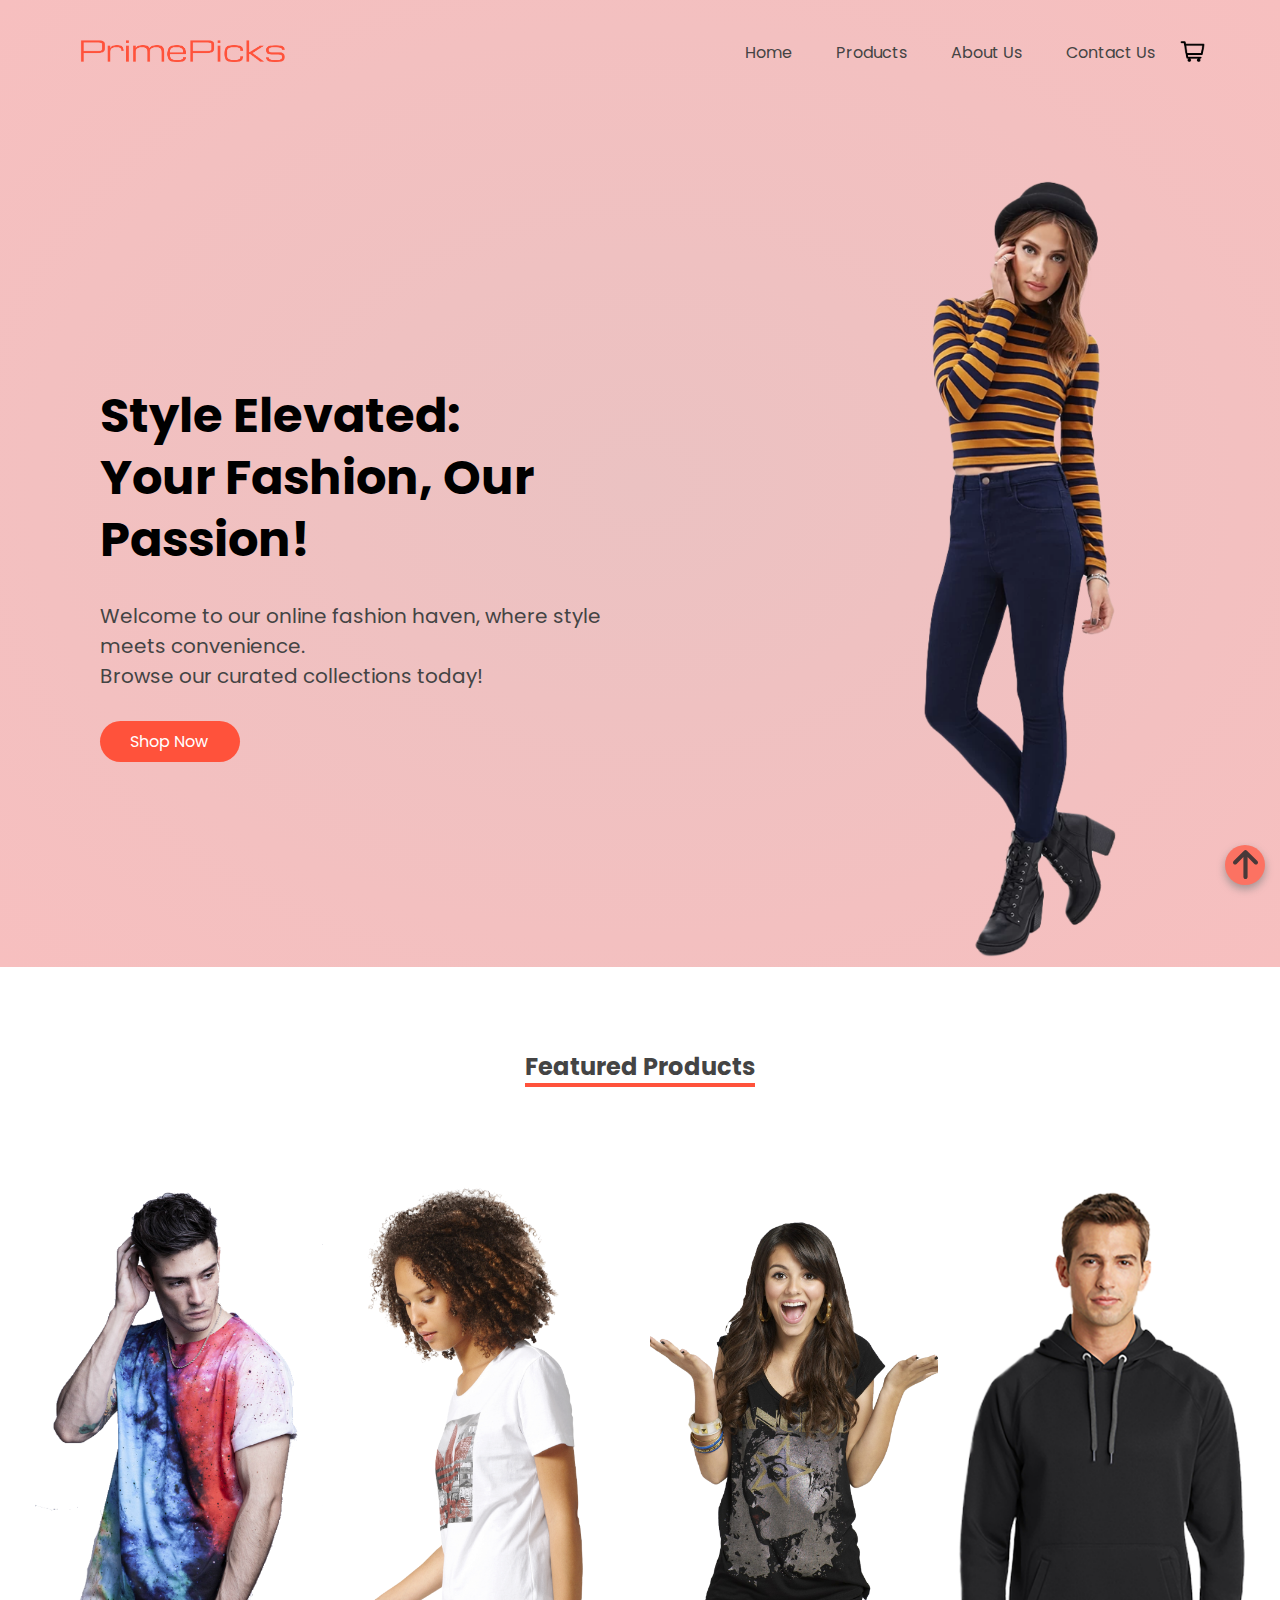
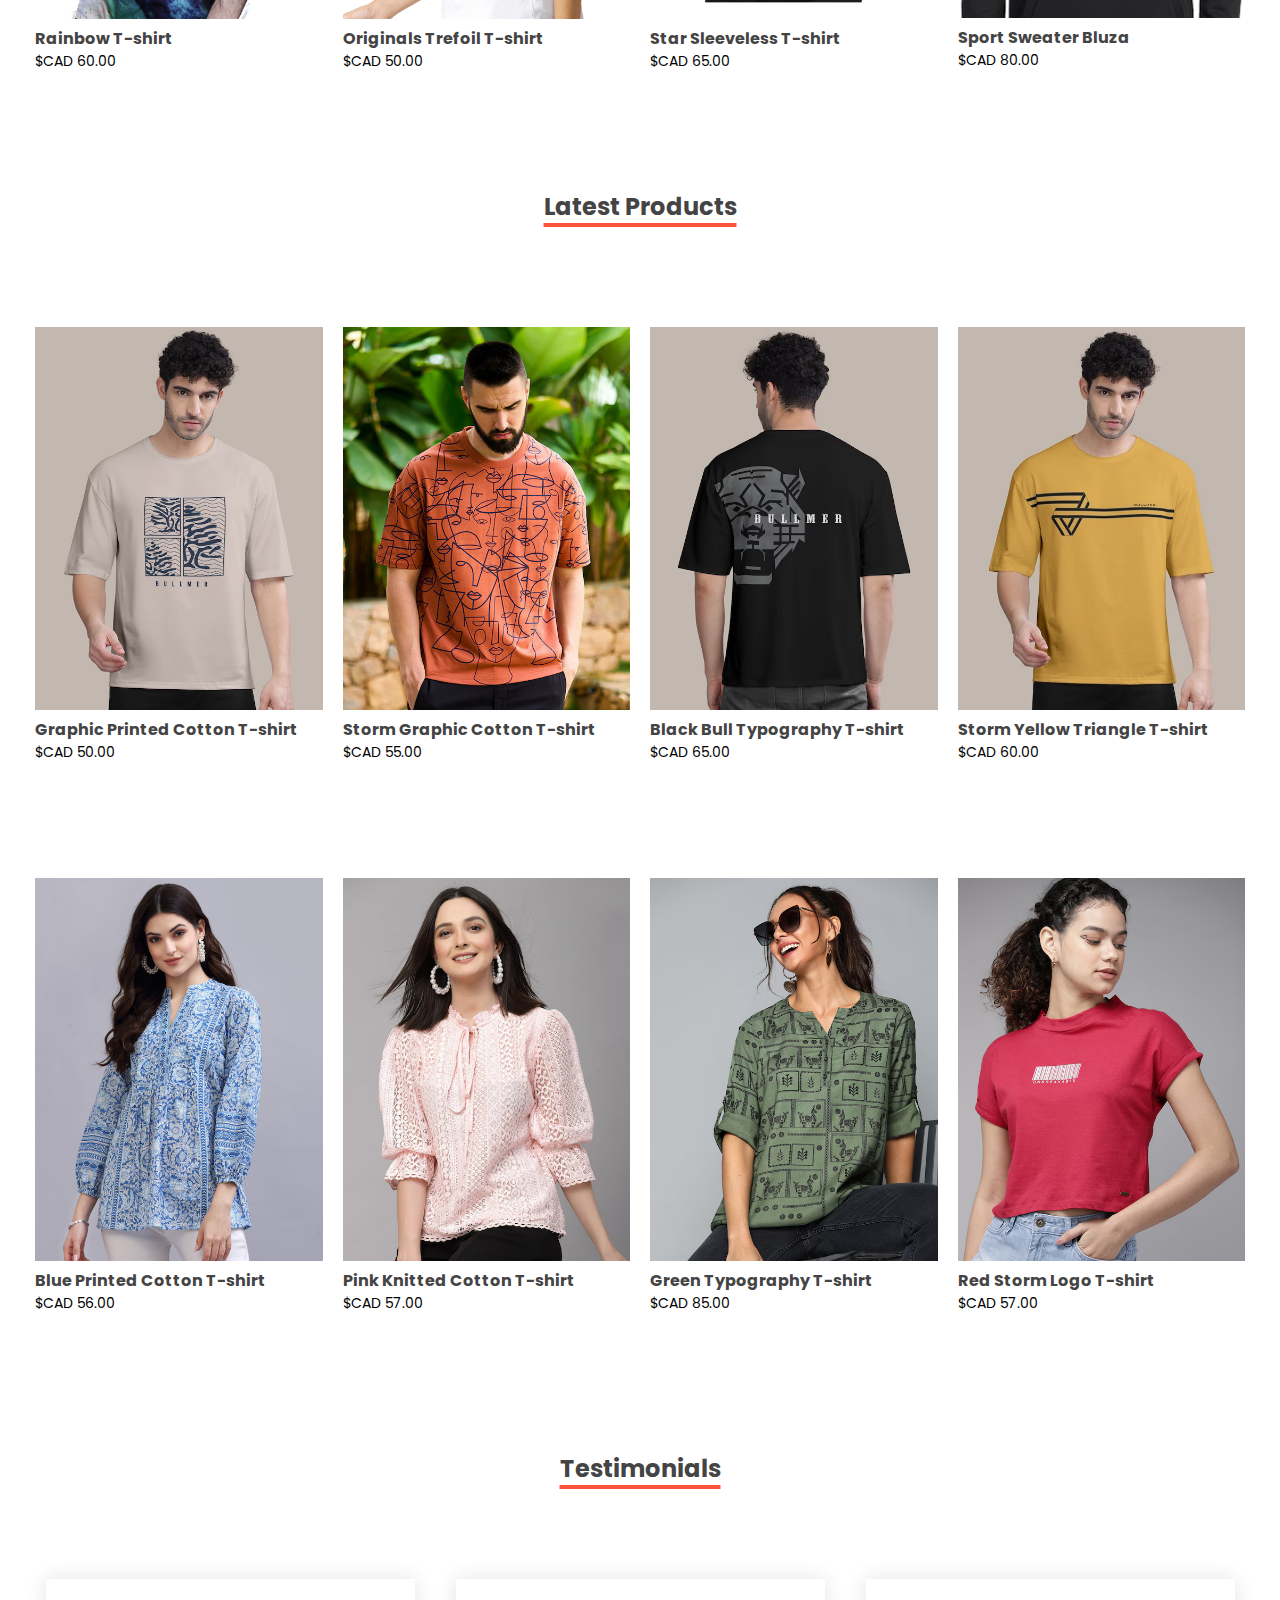
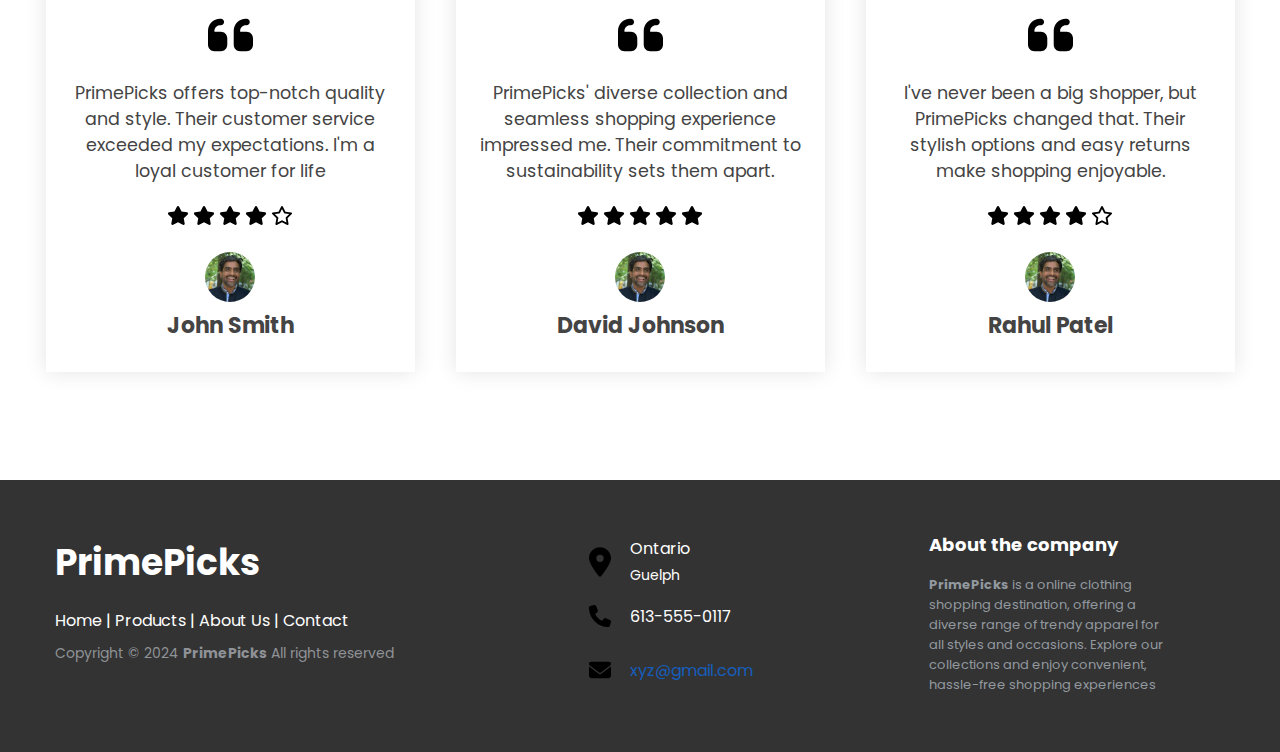
==== index.html @ 8ed36097 "Added Imgs, renamed home to index for github pages" ====
<!DOCTYPE html>
<html lang="en">
<head>
    <meta charset="utf-8">
    <title>PrimePicks</title>
    <meta name="viewport" content="width=device-width, initial-scale=1.0">
    <link rel="icon" href= "imgs/bag-shopping-solid.svg" type="image/x-icon">
    <link rel="stylesheet" href="webstyle.css">
    <link href="https://fonts.googleapis.com/css2?family=Poppins:wght@300;400;500;600&display=swap" rel="stylesheet">
</head>
<body>
    <a href='#top' class="scroll_top" title="scroll to top"></a> 
    <section class="first" id="home">
        
        <section class="wrap">
            <div class="nav_class">
                <div class="logo">
                    <img src="imgs/logo.png" alt="PrimePicks LOGO">
                </div>
                <input type="checkbox" id="menu-toggle">
                <nav class="navbar close">
                    <ul>
                        <li><a href = "home.html">Home</a></li>
                        <li><a href = "one.html">Products</a></li>
                        <li><a href = "two.html">About Us</a></li>
                        <li><a href = "#footer">Contact Us</a></li>
                    </ul>
                </nav>
                <a class="cart" href="404.html"><img src = "imgs/cart.png" alt = "shopping cart"></a>
                <label for="menu-toggle" class= "burger"><img src = "imgs/bars-solid.svg" alt="nav menu"></label>
            </div>
        </section>

        <section class="front_wrap">
            <div class="front">
                <h1>Style Elevated: <br>Your Fashion, Our Passion!</h1>
                <p>Welcome to our online fashion haven, where style meets convenience.<br>Browse our curated collections today!</p>
                <a href="one.html">Shop Now</a>
            </div>
            <div class="front">
                <img src = "imgs/model_frontPage.png" alt="Girl Model, Front Page image">
            </div>
        </section>
    </section>

    <section class="products">
        <h2 class="title" >Featured Products</h2>
        <div class="line">
            <div class="item">
                <img src = "imgs/item-1.png" alt="person modeling">
                <h4>Rainbow T-shirt</h4>
                <p>$CAD 60.00</p>
            </div>

            <div class="item">
                <img src = "imgs/item-4.png" alt="person modeling">
                <h4>Originals Trefoil T-shirt</h4>
                <p>$CAD 50.00</p>
            </div>

            <div class="item">
                <img src = "imgs/item-3.png" alt="person modeling">
                <h4>Star Sleeveless T-shirt</h4>
                <p>$CAD 65.00</p>
            </div>

            <div class="item">
                <img src = "imgs/item-2.png" alt="person modeling">
                <h4>Sport Sweater Bluza</h4>
                <p>$CAD 80.00</p>
            </div>
        </div>
        <h2 class="title">Latest Products</h2>
        <div class="line">
            <div class="item">
                <img src = "imgs/item-5.jpg" alt="person modeling">
                <h4>Graphic Printed Cotton T-shirt</h4>
                <p>$CAD 50.00</p>
            </div>

            <div class="item">
                <img src = "imgs/item-6.jpg" alt="person modeling">
                <h4>Storm Graphic Cotton T-shirt</h4>
                <p>$CAD 55.00</p>
            </div>

            <div class="item">
                <img src = "imgs/item-7.jpg" alt="person modeling">
                <h4>Black Bull Typography T-shirt</h4>
                <p>$CAD 65.00</p>
            </div>

            <div class="item">
                <img src = "imgs/item-8.jpg" alt="person modeling">
                <h4>Storm Yellow Triangle T-shirt</h4>
                <p>$CAD 60.00</p>
            </div>
        </div>
        <div class="line">
            <div class="item">
                <img src = "imgs/item-9.png" alt="person modeling">
                <h4>Blue Printed Cotton T-shirt</h4>
                <p>$CAD 56.00</p>
            </div>

            <div class="item">
                <img src = "imgs/item-10.png" alt="person modeling">
                <h4>Pink Knitted Cotton T-shirt</h4>
                <p>$CAD 57.00</p>
            </div>

            <div class="item">
                <img src = "imgs/item-11.png" alt="person modeling">
                <h4>Green Typography T-shirt</h4>
                <p>$CAD 85.00</p>
            </div>

            <div class="item">
                <img src = "imgs/item-12.png" alt="person modeling">
                <h4>Red Storm Logo T-shirt</h4>
                <p>$CAD 57.00</p>
            </div>
        </div>
    </section>

    <section class="testimonials">
        <div class="testimon_wrap">
            <h2>Testimonials</h2>
            <div class="line">
                <div class="people">
                    <img class = "quote" src="imgs/quote-left-solid.svg" alt="Small Image of a person">
                    <p>PrimePicks offers top-notch quality and style. Their customer service exceeded my expectations. I'm a loyal customer for life<p>
                    <div class="rating">
                        <img src="imgs/star-solid.svg" alt="star icon">
                        <img src="imgs/star-solid.svg" alt="star icon">
                        <img src="imgs/star-solid.svg" alt="star icon">
                        <img src="imgs/star-solid.svg" alt="star icon">
                        <img src="imgs/star-regular.svg" alt="hollow star icon">
                    </div>
                    <img class="personIMG" src="imgs/person-1.jpeg">
                    <h3>John Smith</h3>
                </div>
                <div class="people">
                    <img class = "quote" src="imgs/quote-left-solid.svg" alt="Small Image of a person">
                    <p>PrimePicks' diverse collection and seamless shopping experience impressed me. Their commitment to sustainability sets them apart.<p>
                    <div class="rating">
                        <img src="imgs/star-solid.svg" alt="star icon">
                        <img src="imgs/star-solid.svg" alt="star icon">
                        <img src="imgs/star-solid.svg" alt="star icon">
                        <img src="imgs/star-solid.svg" alt="star icon">
                        <img src="imgs/star-solid.svg" alt="star icon">
                    </div>
                    <img  class="personIMG" src="imgs/person-2.jpeg" alt="Small Image of a person">
                    <h3>David Johnson</h3>
                </div>
                <div class="people">
                    <img class = "quote" src="imgs/quote-left-solid.svg">
                    <p>I've never been a big shopper, but PrimePicks changed that. Their stylish options and easy returns make shopping enjoyable.<p>
                    <div class="rating">
                        <img src="imgs/star-solid.svg" alt="star icon">
                        <img src="imgs/star-solid.svg" alt="star icon">
                        <img src="imgs/star-solid.svg" alt="star icon">
                        <img src="imgs/star-solid.svg" alt="star icon">
                        <img src="imgs/star-regular.svg" alt="hollow star icon">
                    </div>
                    <img class="personIMG" src="imgs/person-3.jpeg" alt="Small Image of a person">
                    <h3>Rahul Patel</h3>
                </div>
            </div>
        </div>
    </section>

    <footer class="foot" id="footer">
        <div class="footLeft">
            <h3>Prime<span>Picks</span></h3>
            <p class="footer-links">
                <a href="#home">Home</a> | <a href="one.html">Products</a> | <a href="two.html">About Us</a> | <a href="mailto:xyz@gmail.com">Contact</a> 
            </p>
            <p class="footer-company-name">Copyright © 2024 <strong>PrimePicks</strong> All rights reserved</p>
        </div>

        <div class="footMid">
            <div>
                <img src="imgs/location-dot-solid.svg" alt="location icon"></i>
                <p>Ontario<span>Guelph</span></p>
            </div>

            <div>
                <img src="imgs/phone-solid.svg" alt="phone icon"></i>
                <p>613-555-0117</p>
            </div>
            <div>
                <img src="imgs/envelope-solid.svg"  alt="mail icon"></i>
                <p><a href="mailto:xyz@gmail.com">xyz@gmail.com</a></p>
            </div>
        </div>
        <div class="footer-right">
            <p class="footer-company-about">
                <span>About the company</span>
                <strong>PrimePicks</strong> is a online clothing shopping destination, offering a diverse range of trendy apparel for all styles and occasions. Explore our collections and enjoy convenient, hassle-free shopping experiences
            </p>
        </div>
    </footer>




</body>
</html>
---- webstyle.css ----
*{
    margin: 0;
    padding: 0;
    box-sizing: border-box;
    scroll-behavior: smooth;
    text-decoration: none;
}


body {
    font-family: "Poppins", sans-serif;
}

.scroll_top {
    position: fixed;
    right: 15px;
    bottom: 15px;
    width: 40px;
    height: 40px;
    border-radius: 50%;
    z-index: 999;
    background: #ff523b url("imgs/arrow-up-solid.svg") center no-repeat;
    background-size: 25px;
    box-shadow: 0 0.25rem 0.5rem 0 gray;
    opacity: 0.7;
  }
  .scroll_top:hover {
    opacity: 0.8;
  }
  .scroll_top:focus {
    opacity: 0.9;
  }
  .scroll_top:active {
    opacity: 1;
  }






/*NAV BAR*/


.wrap a {
    padding-top: 4px;
    margin: 0px;
}

.burger {
    width: 25px;
    margin-left: 20px;
    display: none;
}

#menu-toggle{
    display: none;
}

.cart img {
    width: 25px;
    margin: 0px 5px;
}

.logo img {
    width: 225px;
}

.nav_class {
   
    display: flex;
    align-items: center;
    padding: 20px;
}

.navbar {
    flex: 1;
    text-align: right;
}

.navbar ul {
    display: inline-block;
    list-style: none;
}

.navbar ul li {
    display: inline-block;
    margin: 20px;
}

.navbar ul li a {
    text-decoration: none;
    color: #444;
}








/*HOME PAGE*/

.first {
    background: radial-gradient(#ebc2c2,#f7bfbf);
    display: flex;
    flex-direction: column;
}
.first .front_wrap {
    margin-top: 70px;
}
.wrap {
    width: 100%;
    align-self: center;
    padding-left: 50px;
    padding-right: 50px;
}

.front_wrap {
    display: flex;
    width: 100%;
    padding-left: 100px;
    padding-right: 100px;
    max-width: 2000px;
    align-self: center;
    flex-wrap: wrap;
    flex-direction: row;
    flex-basis: 50%;
    
    justify-content: space-around;
    
}
.front  {
    display: flex;
    flex-direction: column;
    justify-content: center;
    min-width: 250px;
    text-align: left;
    flex-basis: 50%;
}

.front img {
    width: 540px;
    align-self: center;
    margin-left: 250px;
}

.front h1{
    margin-top: 30px;
    margin-bottom: 30px;
    line-height: 62px;
    font-size: 48px;
}
.front p {
    margin-bottom: 5px;
    color: #444;
    font-size: 20px;
}

.front a {
    max-width: 140px;
    text-decoration: none;
    color: white;
    background: #ff523b;
    padding: 8px 30px;
    margin: 25px 0px;
    border-radius: 30px;
    display: inline-block;
    transition: 0.3s ease;
}

.front a:hover{
    transform: scale(1.1);
}

.products {
    max-width: 1350px;
    padding: 0px 25px;
    margin: 70px auto;
}

.title, .testimon_wrap h2{
    text-align: center;
    margin: 0px auto 80px;
    line-height: 60px;
    text-decoration: underline;
    text-decoration-thickness: 3.5px;
    text-decoration-color: #ff523b;
    text-underline-offset: 8px;
    color: #444;
}

.line {
    
    justify-content: space-around;
    flex-wrap: wrap;
    display: flex;
    align-items: center;
    margin-bottom: 50px;
}



.item {
    cursor: pointer;
    transition: 0.6s;
    flex-basis: 25%;
    padding: 10px;
    min-width: 200px;
    margin-bottom: 45px;
}

.item:hover{
    transform:translateY(-5%)
}

.item h4 {
    color: #444;
}

.item p {
    font-size: 14px;
}

.item img {
    width: 100%;
}
.testimonial {
    padding-top: 100px;
}
.testimon_wrap {
    max-width: 1350px;
    padding: 0px 25px;
    margin: 70px auto;
}

.people {
    box-shadow: 0px 0px 20px 0px rgba(0,0,0,0.11);
    cursor: pointer;
    text-align: center;
    min-width: 200px;
    flex-basis: 30%;
    margin-bottom: 28px;
    padding: 30px 20px;
    transition: 0.45s
}

.people p {
    margin: 12px 0px;
    font-size: 17.5px;
    color: #444;
}

.people h3 {
    color: #444;
    font-size: 22px;
}

.people:hover{
    transform: translateY(-12px);
}

.personIMG {
    height: 50px;
    width: 50px;
    margin-top: 20px;
    border-radius: 50%;
}

.rating img {
    margin-top: 10px;
    width: 22px;
}

.quote {
    margin-top: 0px;
    width: 45px;
}











/*Product Page*/

.line-second{
    justify-content: space-between;
    font-weight: bold;
    font-size: 20px;
    margin: 100px auto 50px;
    text-align: center;
    line-height: 60px;
    text-decoration: underline;
    text-decoration-thickness: 3.5px;
    text-decoration-color: #ff523b;
    text-underline-offset: 8px;
    color: #444;
}

select{
    border: 2px solid #ff523b;
    padding: 5px;
    background-color: #f0efef;
}

select:focus{
    outline: none;
}

.pages-button{
    margin: 0px auto 80px;

}

.pages-button span {
    display: inline-block;
    border: 2px solid #ff523b;
    margin-left: 10px;
    width: 41px;
    height: 41px;
    cursor: pointer;
    text-align: center;
    line-height: 41px;
}

.pages-button span img {
    width: 15px;
    height: 15px;
}

.pages-button span:hover {
    background: #ff523b;
    color: #ffffff;
}





/*About Us*/
.heading{
    font-weight: bold;
    font-size: 20px;
    margin-top: 35px;
    margin-bottom: 8%;
    text-align: center;
    line-height: 60px;
    text-decoration: underline;
    text-decoration-thickness: 3.5px;
    text-decoration-color: #ff523b;
    text-underline-offset: 8px;
    color: #444;
}

.about_container{
    display: flex;
    justify-content: center;
    align-items: center;
    width: 90%;
    margin: 65px auto 100px auto;
    max-width: 2000px;
}

.about_content{
    flex:1;
    width: 80%;
    margin: 0px 25px;
}
.about_content h2 {
    font-size: 38px;
    margin-bottom: 20px;
    color: #333;
}

.about_content a {
    display: inline-block;
    max-width: 150px;
    text-decoration: none;
    color: white;
    background: #ff523b;
    padding: 8px 30px;
    border-radius: 30px;
    cursor: pointer;
    transition: 0.3s ease;
}

.about_content a:hover {
    transform: scale(1.1);
}

.about_content p {
    font-size: 24px;
    line-height: 1.5;
    margin-bottom: 40px;
    color: #666;
}

.about_container_second {
    margin-top: 10%;
}
.about_content_second p, .about_content_third p {
    font-size: 20px;
}

.about-img{
    flex: 1;
    width: 600px;
    margin: auto;
    display: flex;
    justify-content: center;
}
.about-img img {
    width: 80%;
    height: auto;
    border-radius: 10px;
}








/*404 PAGE*/

.errorPage {
    display: flex;
    justify-content: center;
    margin: auto ;
    flex-wrap: wrap;
    text-align: center;
    height:100vh;
}
.error-content {
    text-align: center;
    margin: auto auto 35vh auto;
}

.error-content h1{
    color: #ff523b;
   font-size: 12vw;
   line-height: 1em;
  
}

.error-content h4{
    font-size: 2em;
    margin-bottom: 20px;
    margin-top: 10px;
    text-transform: uppercase;
    color: #333;
 }

 .error-content p{
    font-size: 1.2em;
    color: #0d0d0d;
 }

 .error-btn {
    margin: 25px 0px;
    display: inline-flex;

 }
.error-btn a {
    max-width: 170px;
    margin: 0 10px;
    text-decoration: none;
    color: white;
    background: #ff523b;
    padding: 8px 30px;
    border-radius: 30px;
    cursor: pointer;
    transition: 0.3s ease;
}



/*FOOTER*/
.foot {
    padding: 55px;
    background-color: #333;
    width: 100%;
    text-align: left;
   
    margin-top: 80px;
}

.foot .footLeft, .foot .footMid, .foot .footer-right {
    display: inline-block;
    vertical-align: top;
}


.footLeft {
    width: 44%;
}

.foot h3 {
    color: #fff;
    font-size: 36px;
    margin: 0;
}


.foot .footer-links {
    color: #fff;
    margin: 18px 0 10px 0px;
}

.foot .footer-links a {
    display: inline-block;
    color: #fff;
}

.foot .footer-company-name {
    color: #8f9296;
    font-size: 14px;
    margin: 0;
}

/* Footer Center */

.foot .footMid {
    width: 30%;
}

.foot .footMid img {
    height: 34px;
    margin: 10px 15px;
    vertical-align: middle;
}

.foot .footMid img {
    width: 22px;
}

.foot .footMid p {
    display: inline-block;
    color: #ffffff;
    vertical-align: middle;
    margin: 0;
}

.foot .footMid p span {
    display: block;
    font-weight: normal;
    font-size: 14px;
    line-height: 2;
}

.foot .footMid p a {
    color: #165ebb;
    
}


.foot .footer-right {
    width: 20%;
}

.foot .footer-company-about {
    line-height: 20px;
    color: #92999f;
    font-size: 13px;
    font-weight: normal;
    margin: 0;
}

.foot .footer-company-about span {
    display: block;
    color: #ffffff;
    font-size: 18px;
    font-weight: bold;
    margin-bottom: 20px;
}

.foot .footer-icons {
    margin-top: 25px;
}




@media (max-width: 1300px){ 
    /*About Us*/
    .heading h1 {
        font-size: 45px;
        margin-top: 30px;
    }
    .about {
        margin: 0px;
    }
   
    .about_content {
        width: 100%;
        margin: 35px 0px;
    }
    .about_container h2 {
        font-size: 25px;
    }
    .about_container p {
        font-size: 18px;
        margin-bottom: 20px;
    }
    .about_container a {
        font-size: 16px;
        padding: 8px 16px;
    }
    .about-img {
        width: 100%;
    }
    .about-img img {
        width: 100%;

    }
}




@media (max-width: 950px) {
    /*FOOTER*/
    .front_wrap {
        padding: 0px 50px;
    }

    .front img{
        margin-left: 100px;
    }

    .item{
        flex-basis: 50%;
    }

    .people {
        flex-basis: 45%;
        margin-top: 20px
    }

    .foot .footLeft, .foot .footMid, .foot .footer-right {
        display: flex;
        flex-direction: column;
        width: 100%;
        margin-bottom: 40px;
        text-align: center;
    }
    .foot .footMid i {
        margin-left: 0;
    }
    .foot {
        padding-bottom: 10px;
    }



     /*ABOUT US*/
    .heading h1 {
        font-size: 45px;
        margin-top: 30px;
    }
    .about {
        margin: 0px;
    }
    .about_container{
        width: 100%;
        flex-direction: column;
        margin: 100px 0px;
        padding: 0px 40px;
    }
    .about_content {
        width: 100%;
        margin: 35px 0px;
    }
    .about_container h2 {
        font-size: 25px;
    }
    .about_container p {
        font-size: 18px;
        margin-bottom: 20px;
    }
    .about_container a {
        font-size: 16px;
        padding: 8px 16px;
    }
    .about-img {
        width: 100%;
    }
    .about-img img {
        width: 100%;
    }
}




@media (min-width: 900.5px) {
    #menu-toggle:checked ~ .close ul {
        transform: scaleY(1)
    }
}


@media (max-width: 900px) {
    /* NAV BAR*/
    #menu-toggle:checked ~ .close ul {
        transform: scaleY(0)
    }
    .wrap {
        padding: 0px;
    }
    
    .navbar ul {
        text-align: center;
        top: 80px;
        right: 0;
        transition: 0.5;
        backdrop-filter: blur(20px);
        background: rgba(0,0,0,0.6);
        position: absolute;
        width: 100%;
        height: 17%;
        transform-origin: top;
    }


    .navbar ul li {
        display: block;
        margin-right: 50px;
        margin-top: 10px;
        margin-bottom: 10px;
    }

    .navbar ul li a{
        color: #fff;
    }
    .burger {
        width: 25px;
        height: 30px;
        background: transparent;
        border: none;
        display: block;
        cursor: pointer;
    }


    /*ERROR PAGE*/
    .error-content h1 {
        font-size: 120px;
    }
    .error-content h4 {
        
        font-size: 1.8em;
    }

    .error-content p {
        font-size: 1em;
    }
}

    


    

@media (max-width: 600px){
    .navbar ul {
        width: 100%;
        height: 17%;
    }
    .line {
        text-align: center;
    }
    .front_wrap {
        
        padding: 0px 50px;
        
    }
    .front {
        flex-basis: 100%;
        padding: 0px;
    }
    .front img {
        margin-left: 0px
    }
    .people,.item{
        flex-basis: 100%;
    }

}
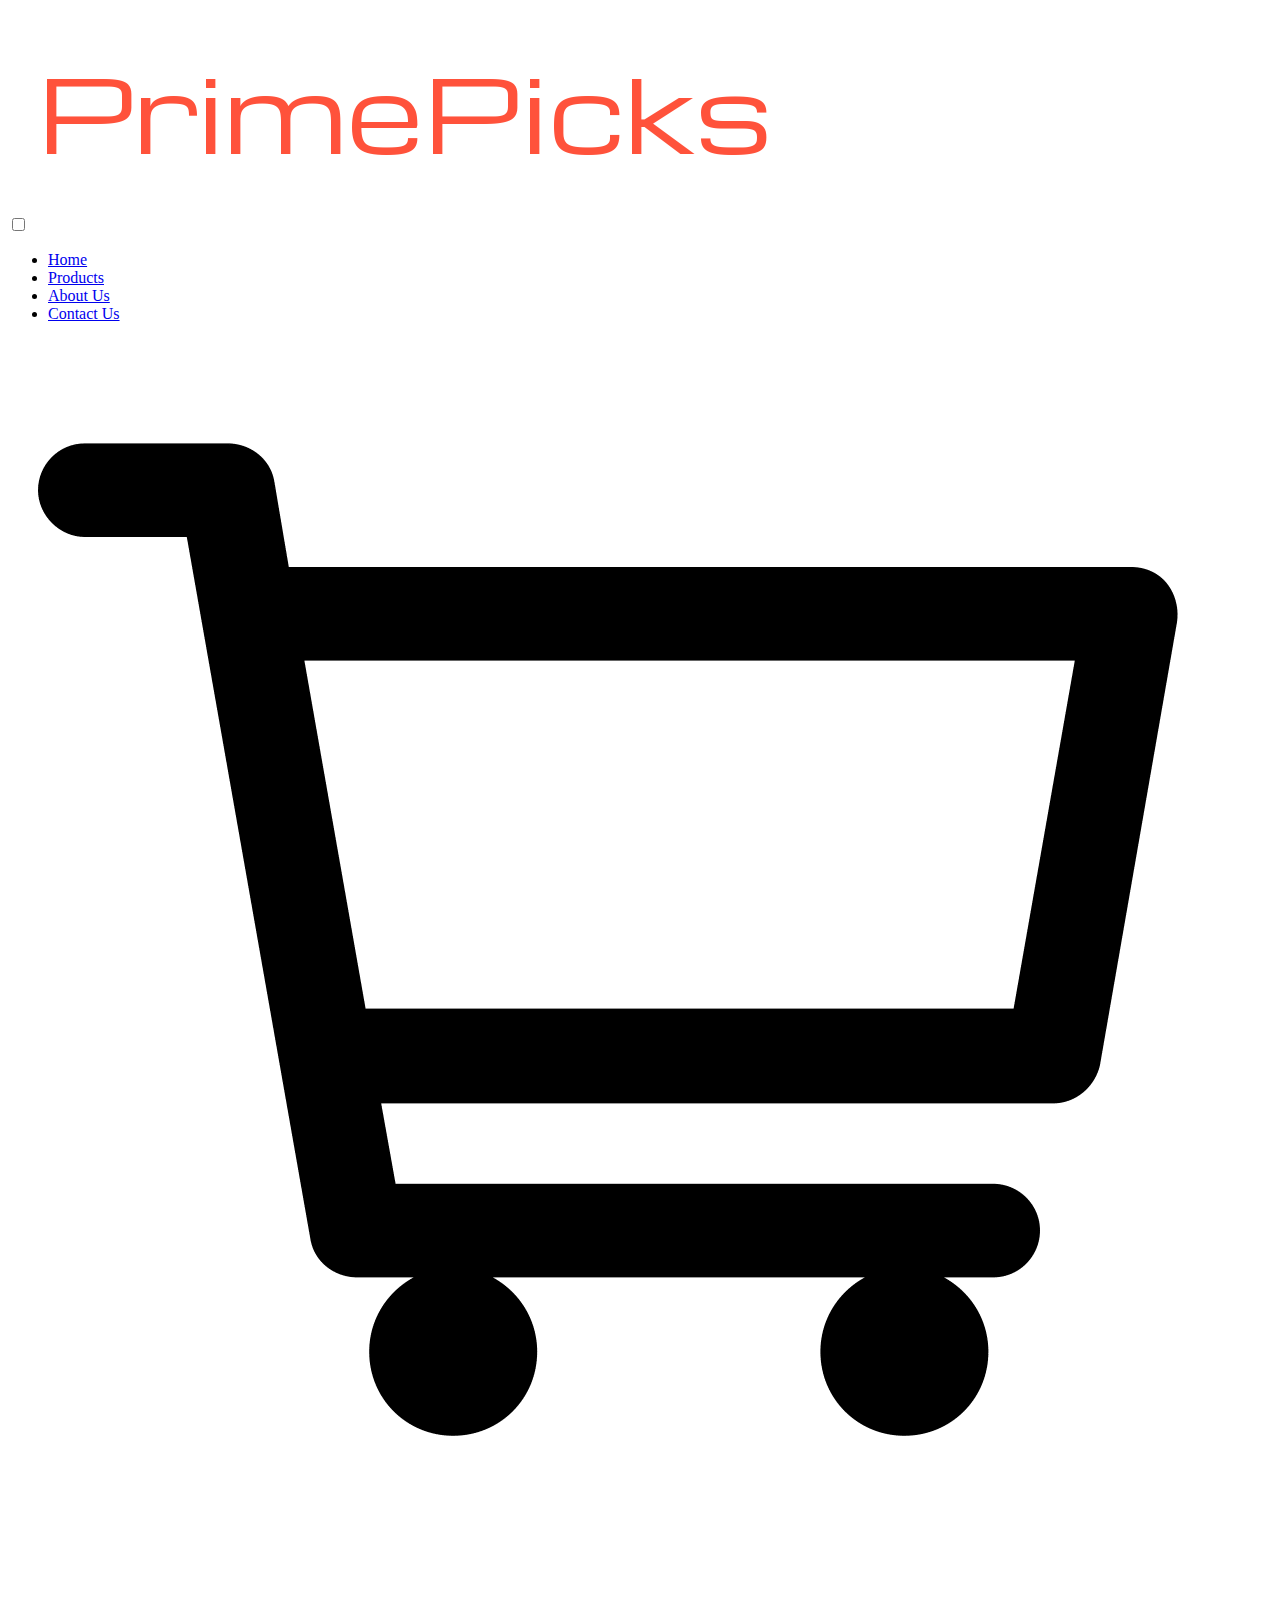
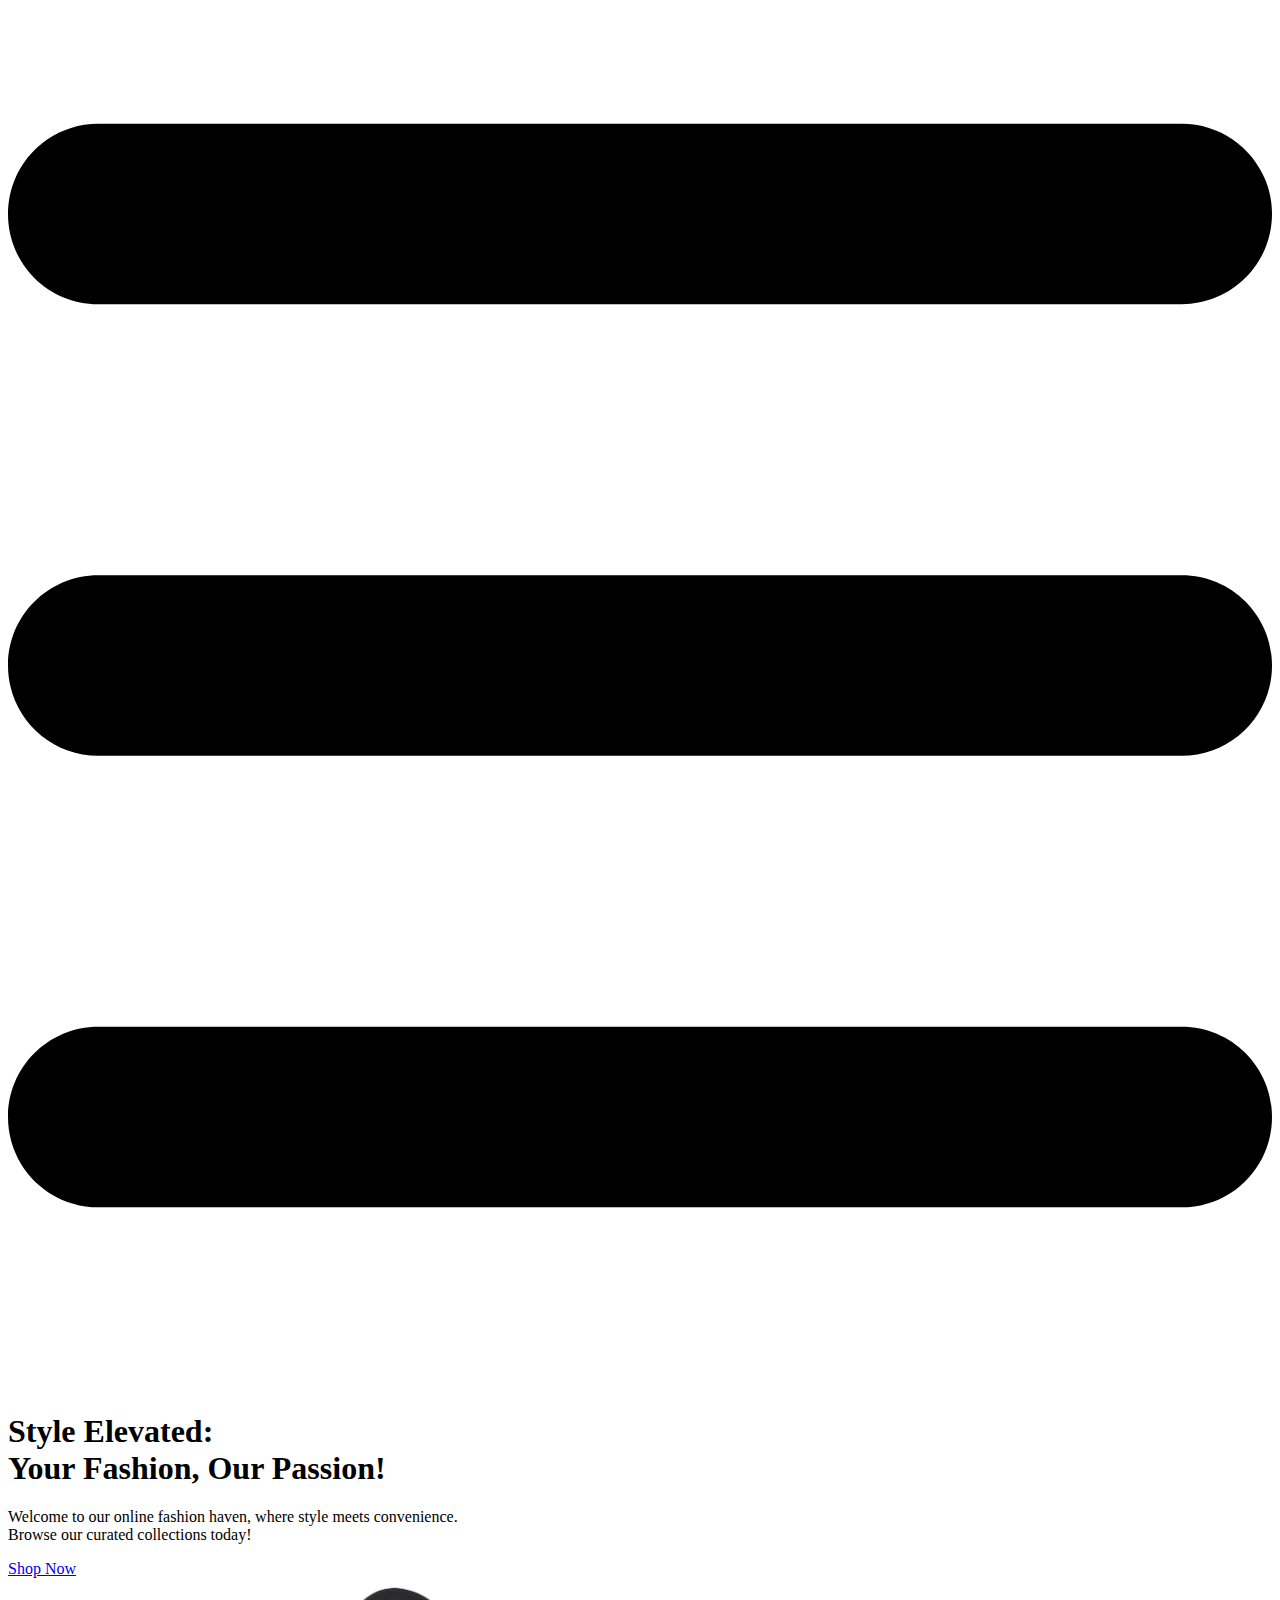
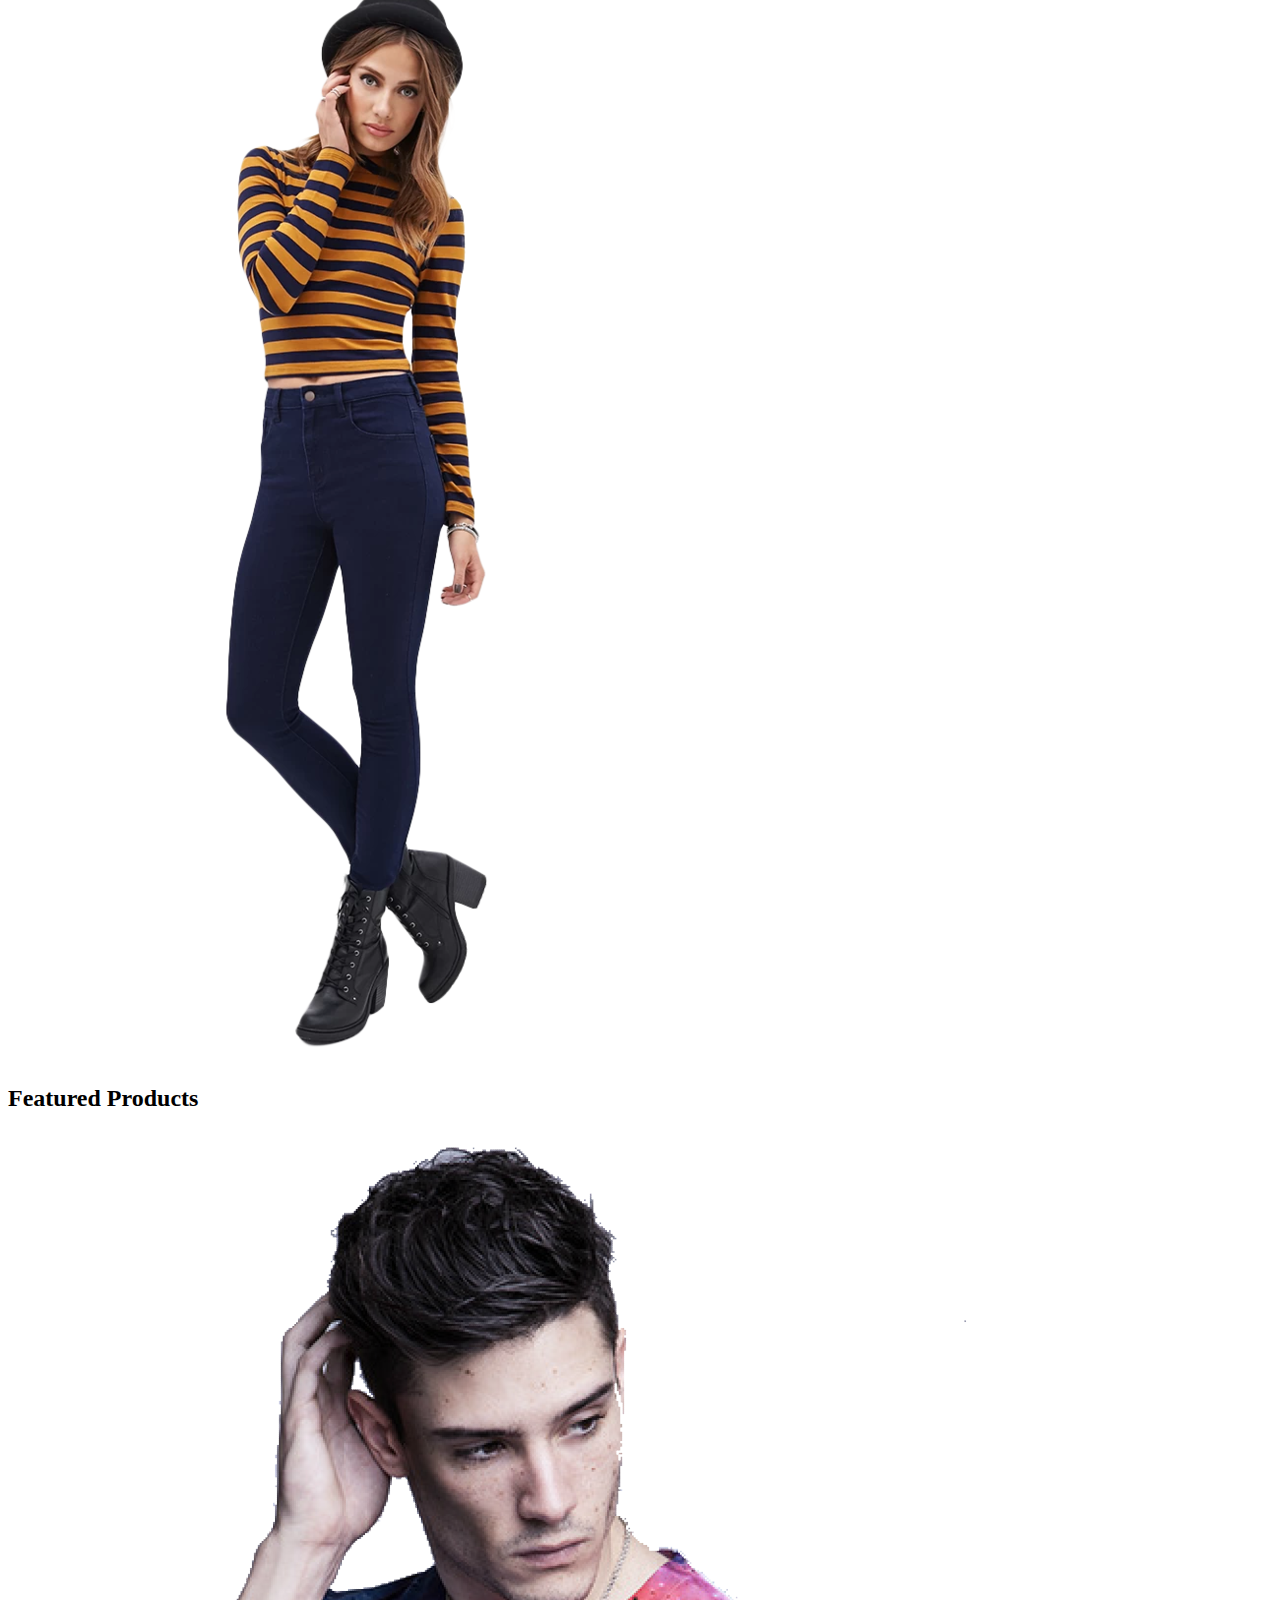
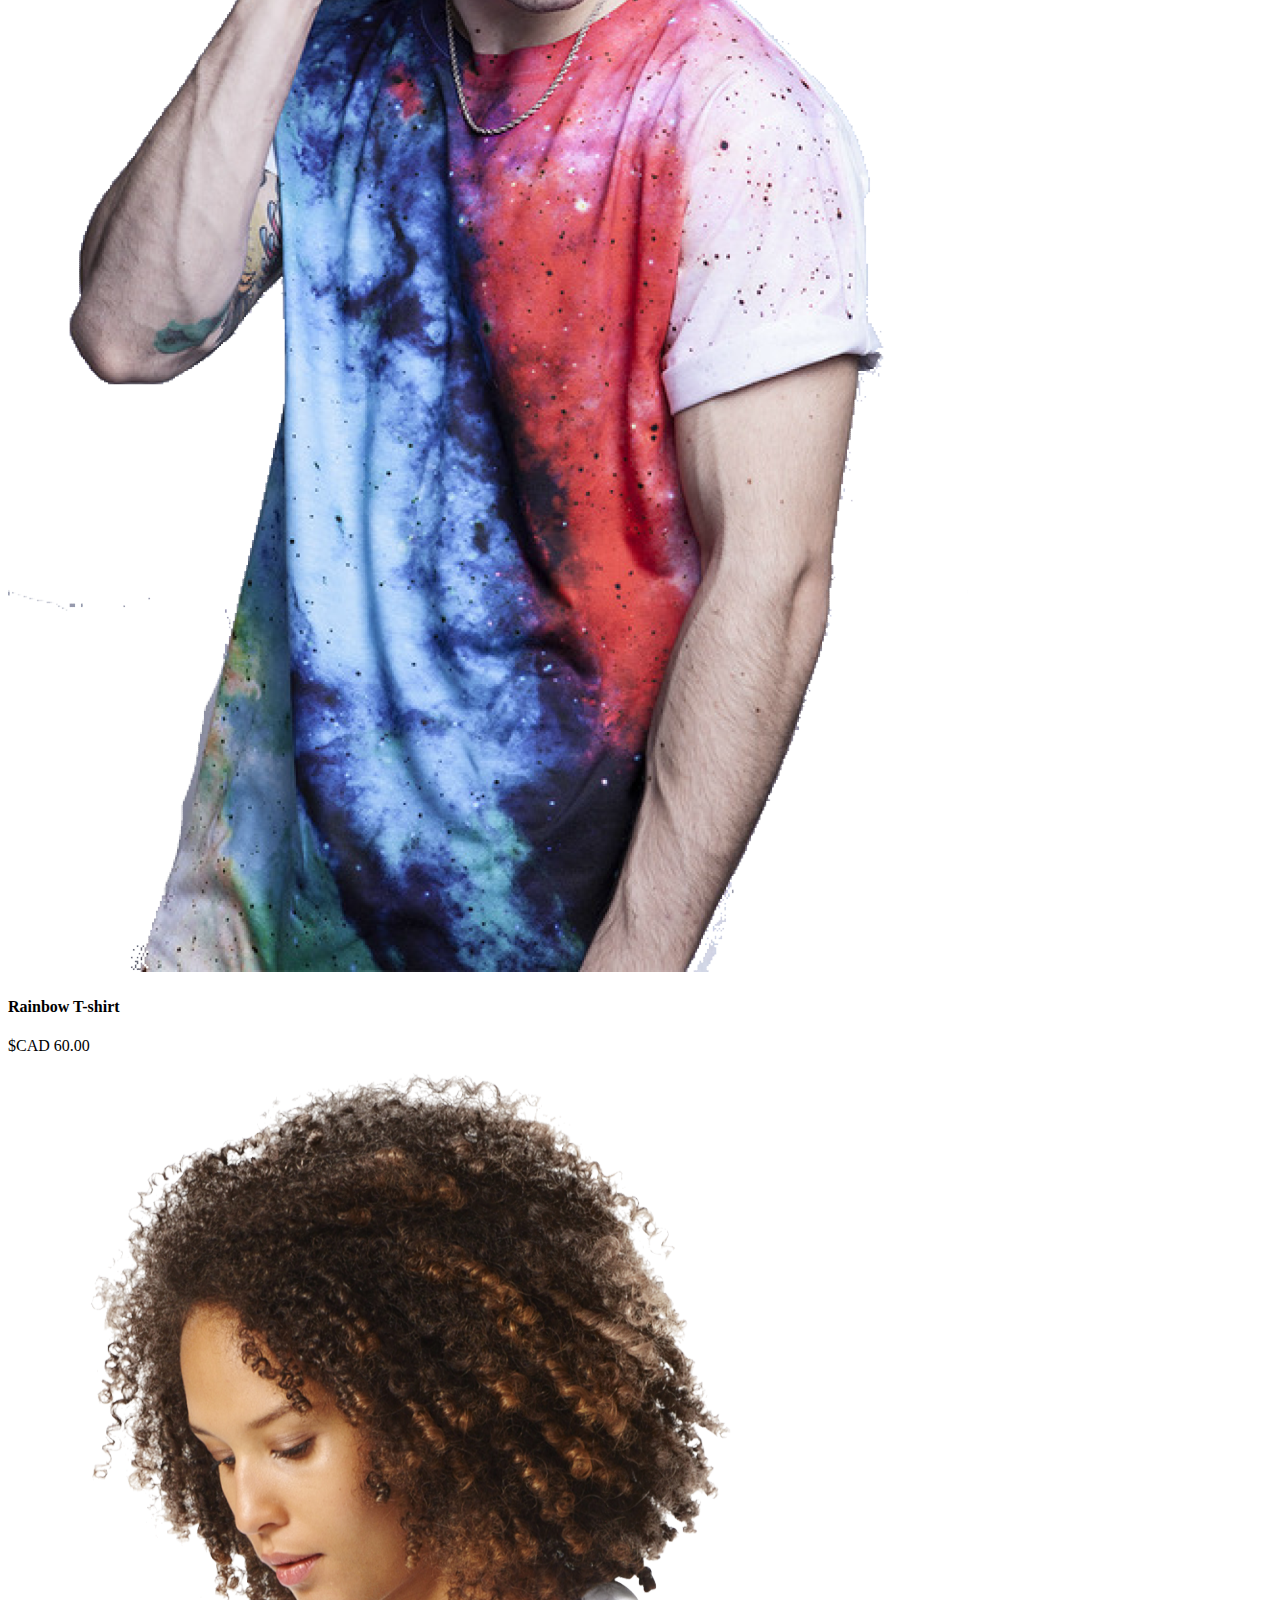
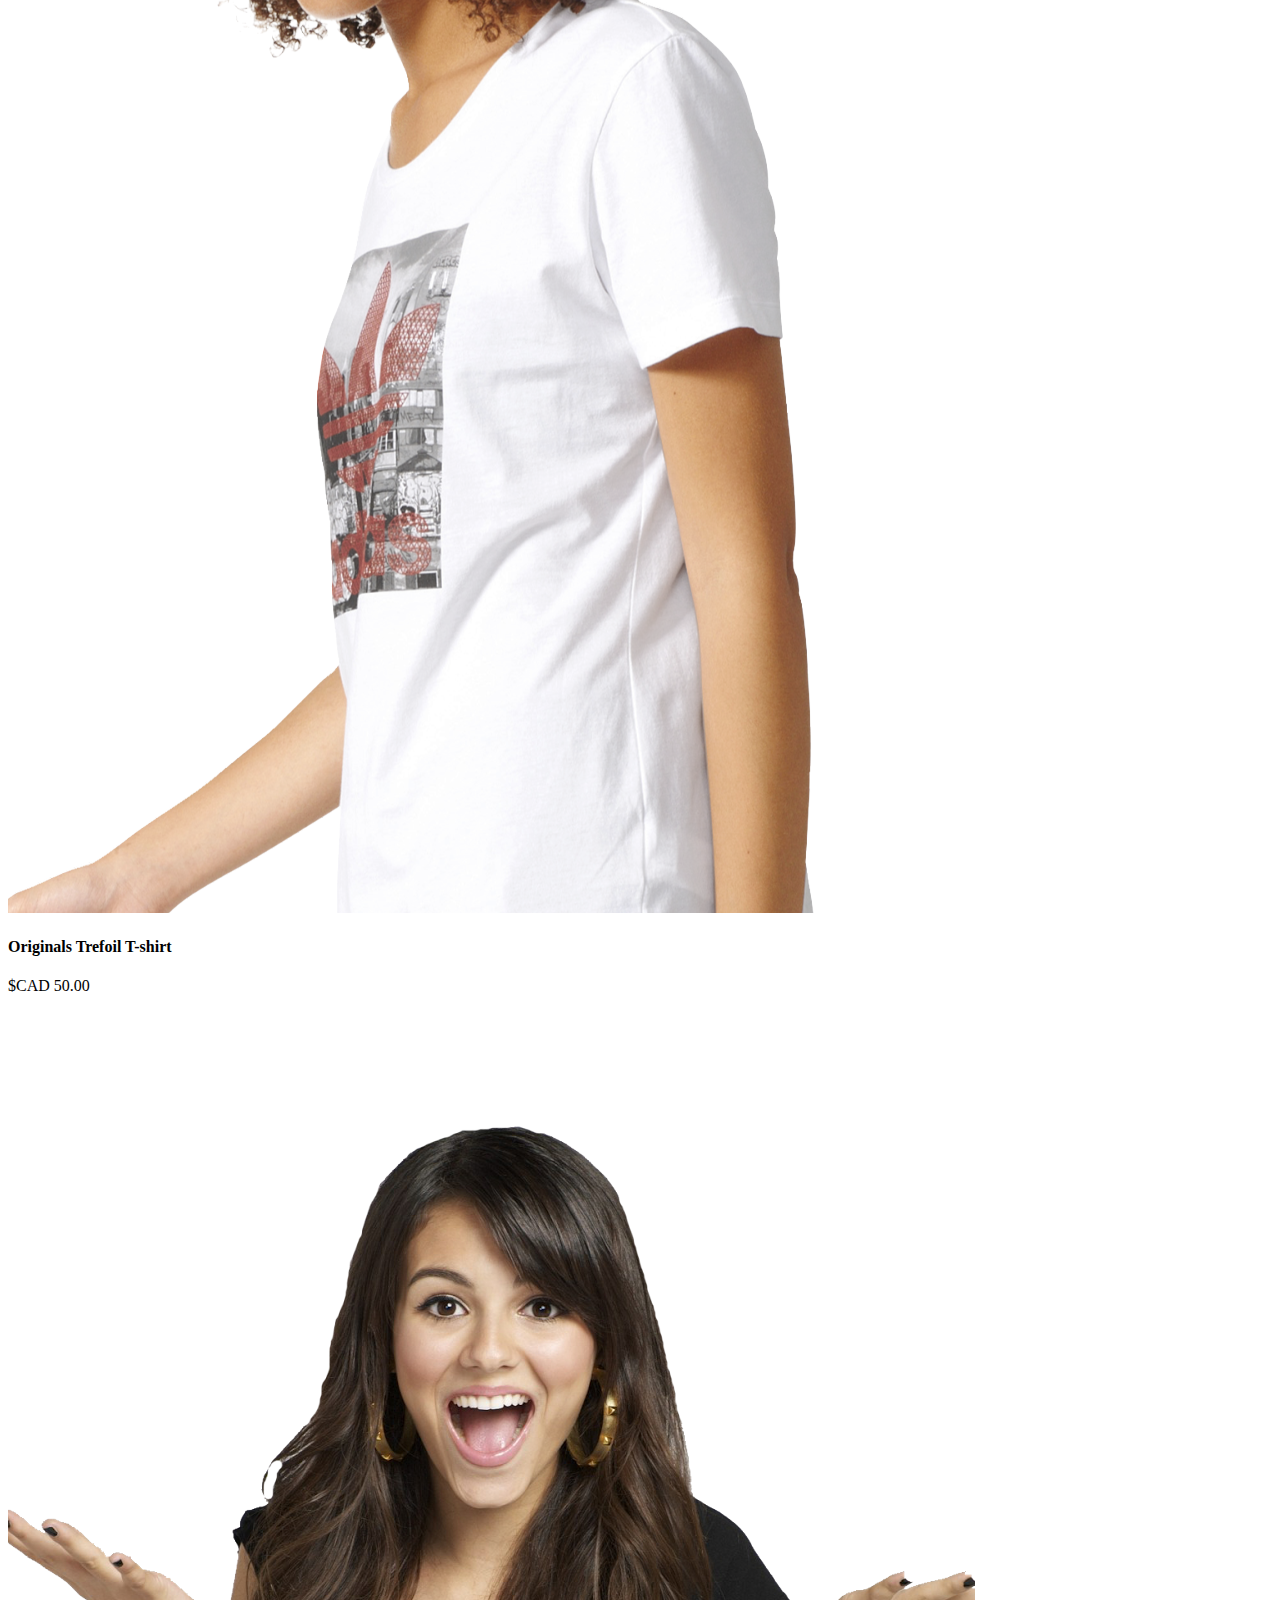
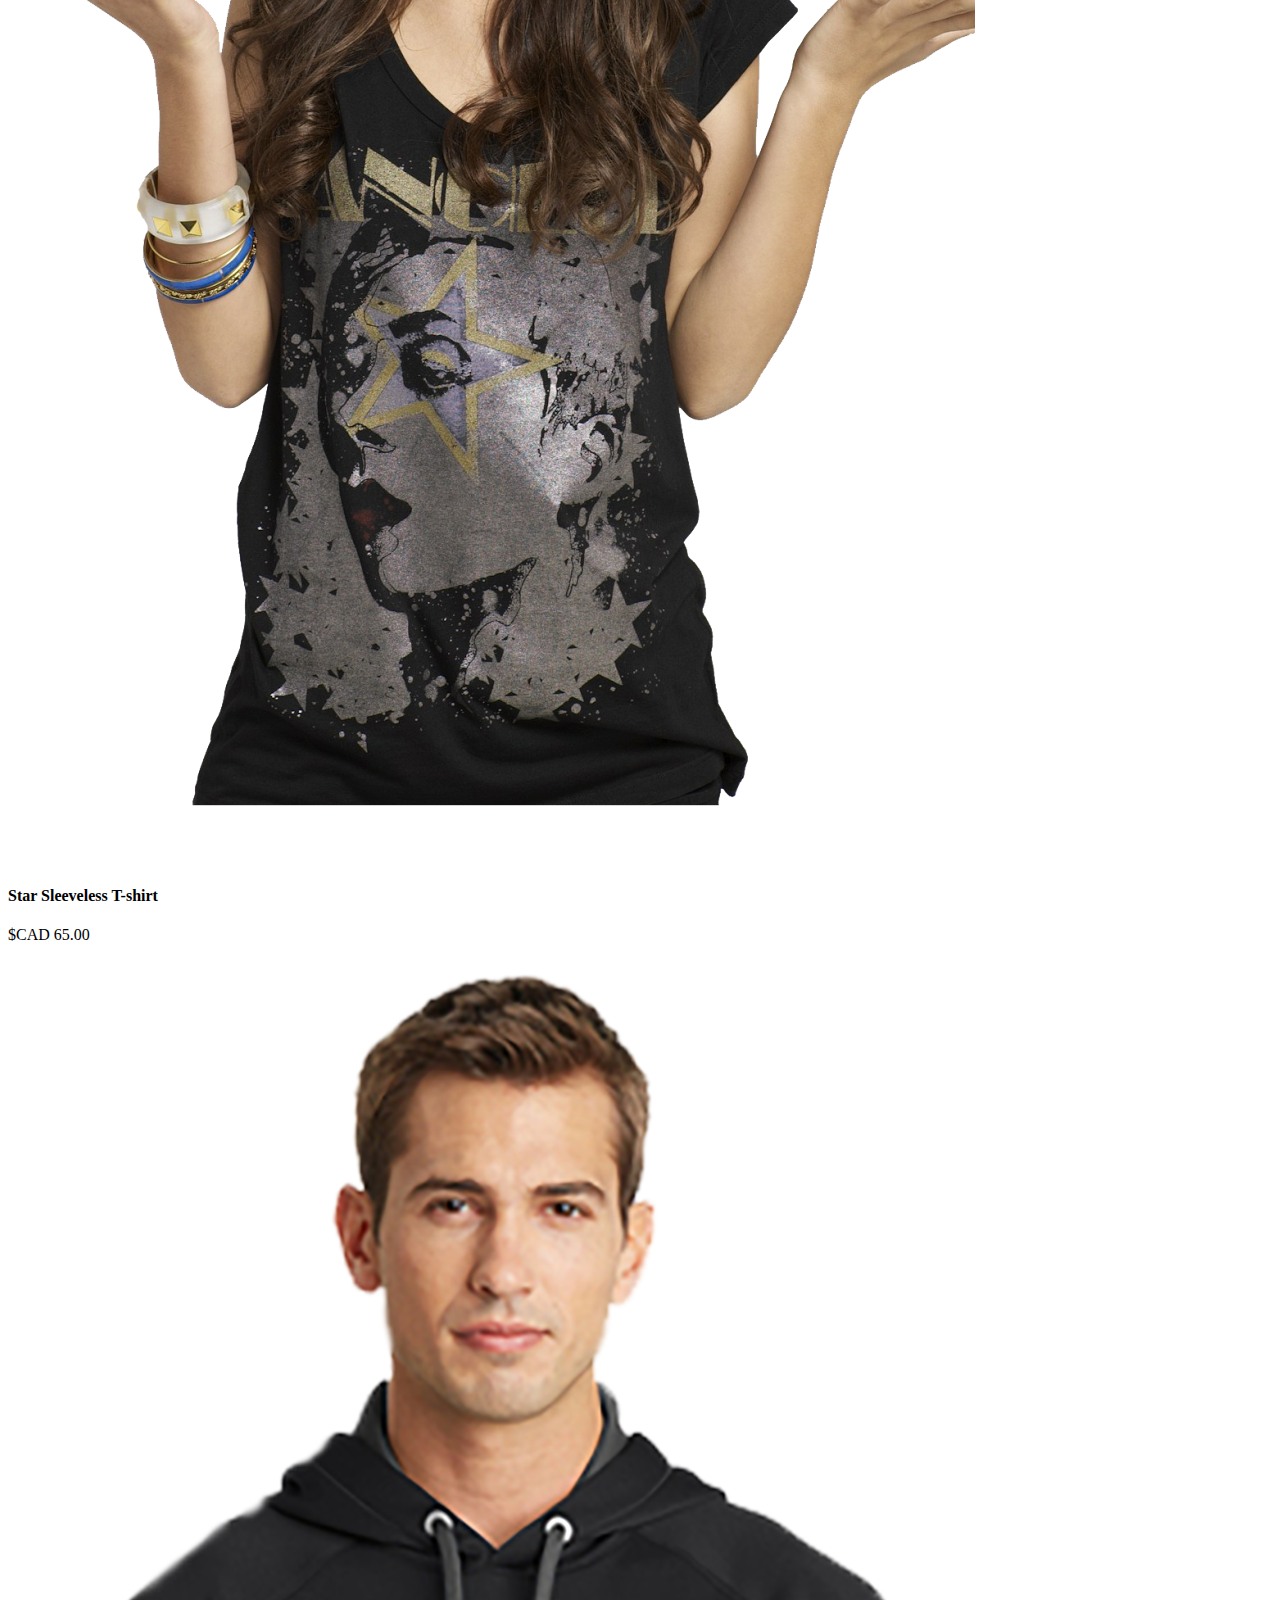
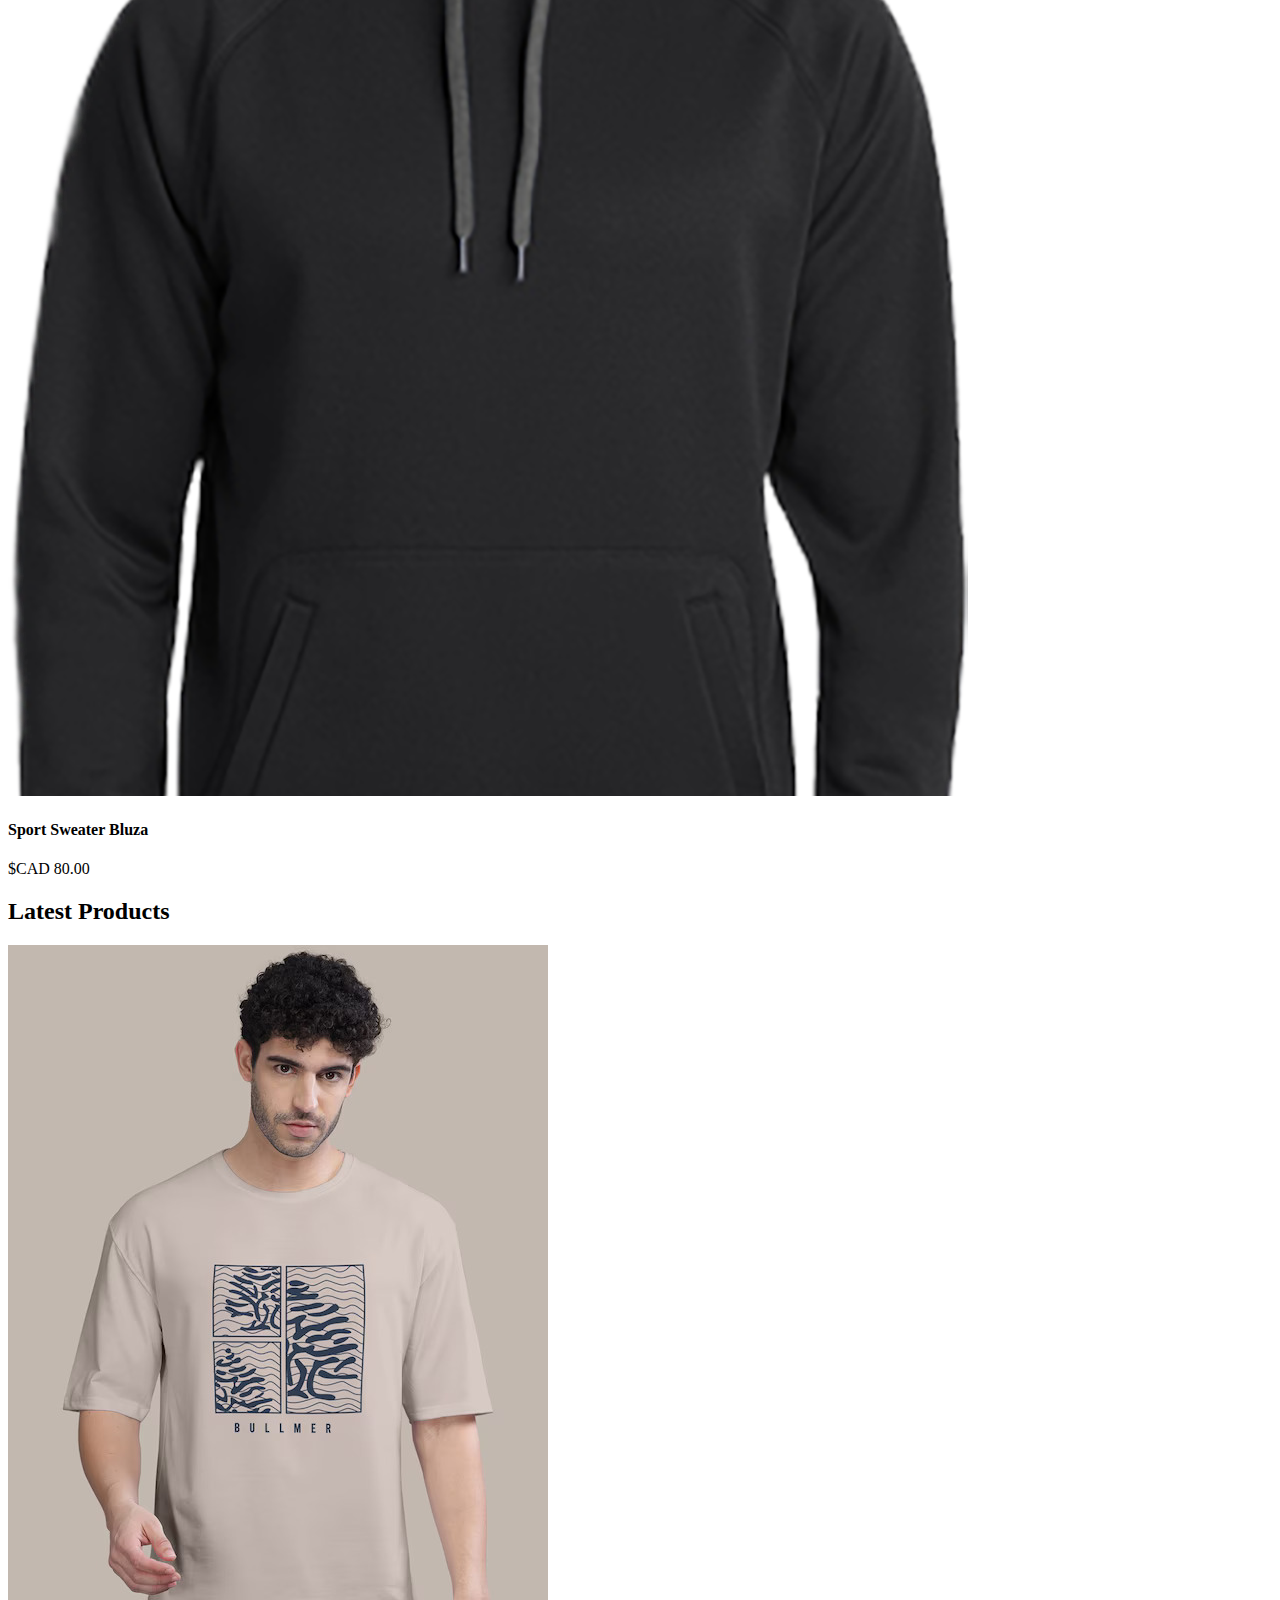
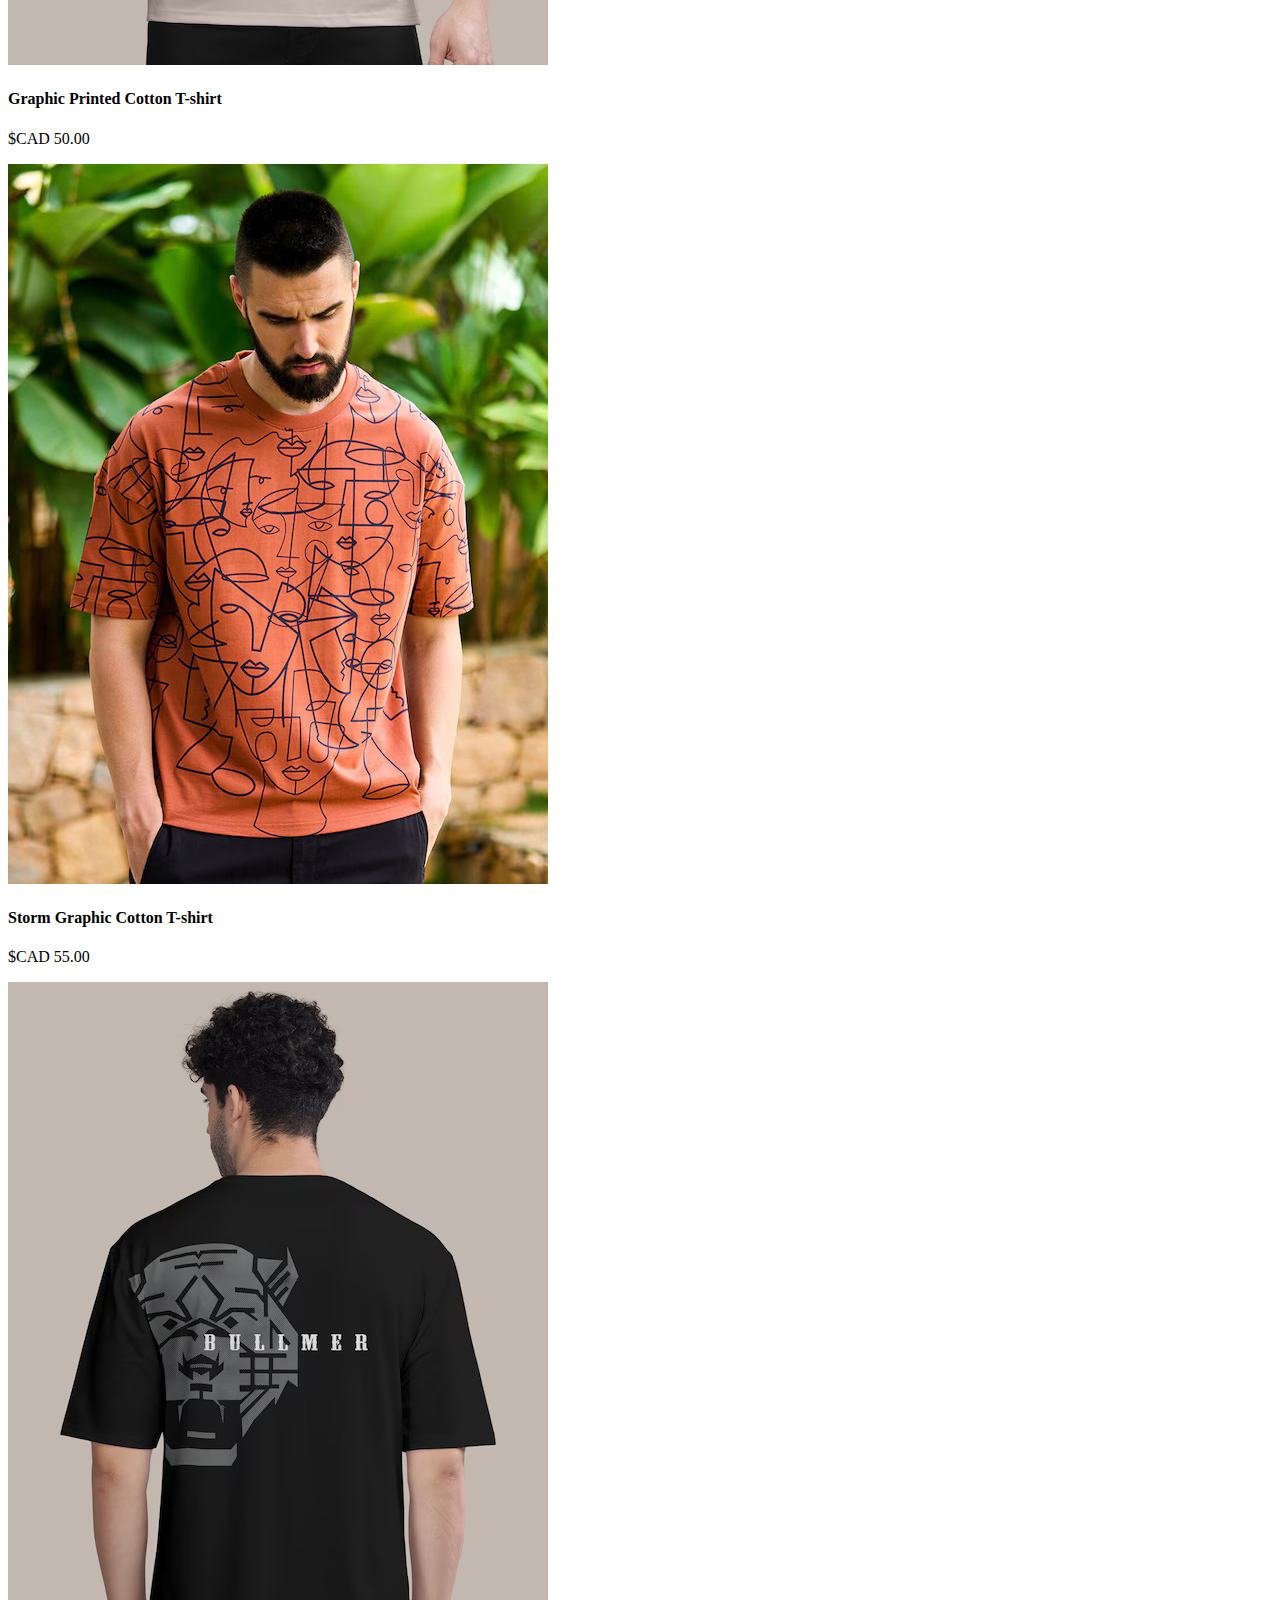
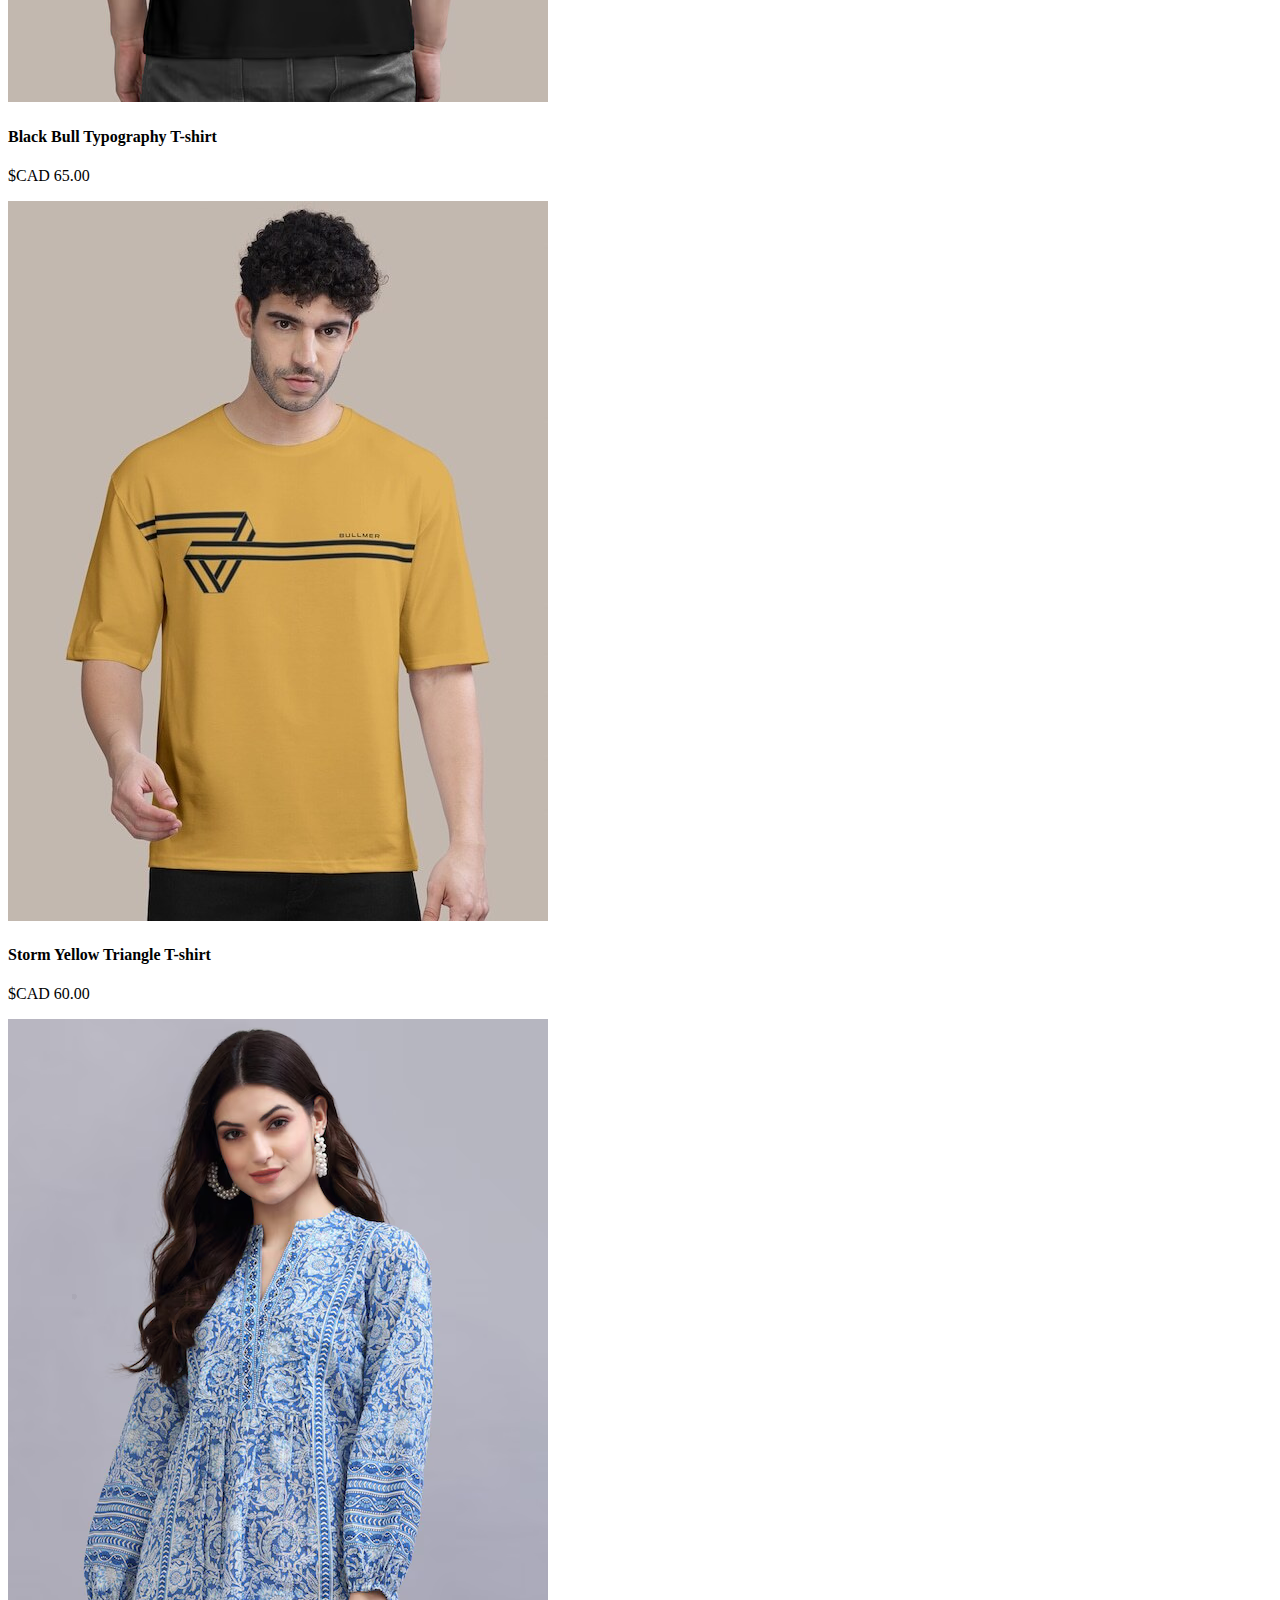
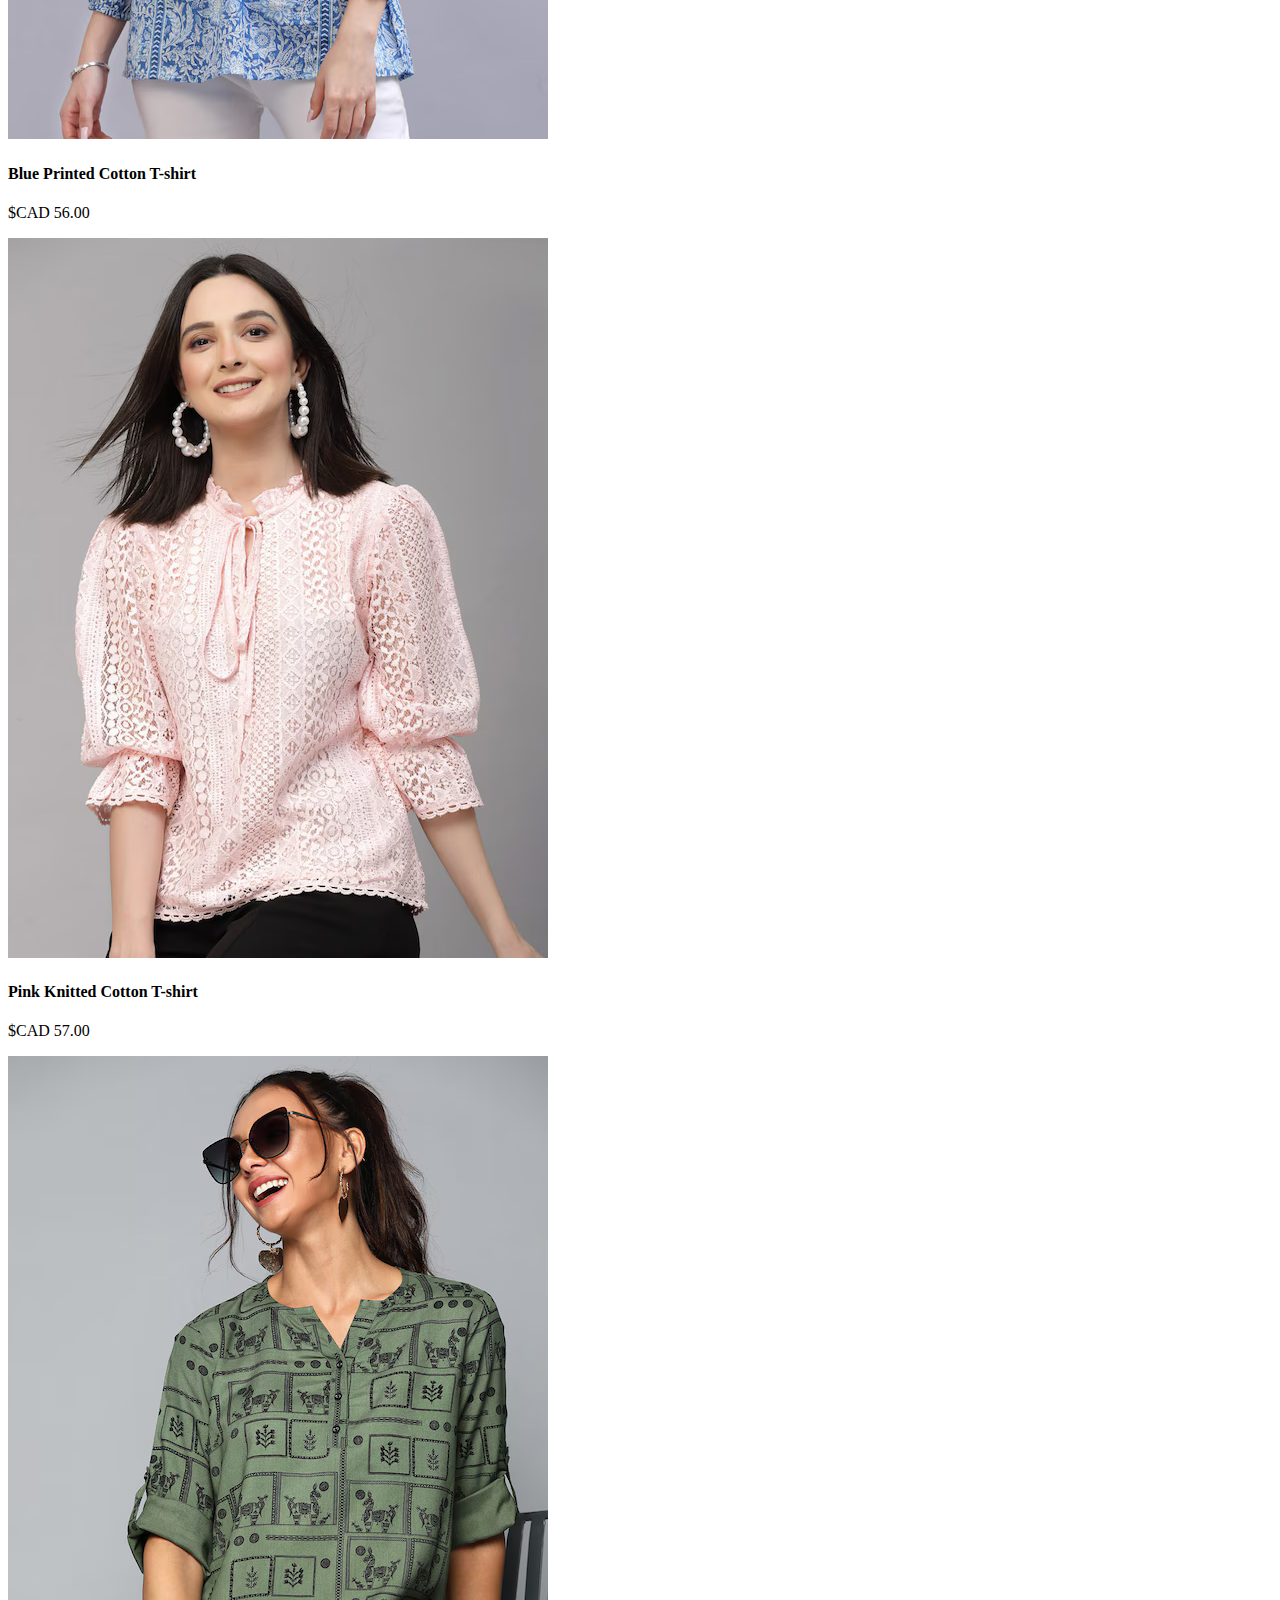
==== commit c4033443: "renamed webstyle to styles, fixed references" ====
--- a/index.html
+++ b/index.html
@@ -5,7 +5,7 @@
     <title>PrimePicks</title>
     <meta name="viewport" content="width=device-width, initial-scale=1.0">
     <link rel="icon" href= "imgs/bag-shopping-solid.svg" type="image/x-icon">
-    <link rel="stylesheet" href="webstyle.css">
+    <link rel="stylesheet" href="style.css">
     <link href="https://fonts.googleapis.com/css2?family=Poppins:wght@300;400;500;600&display=swap" rel="stylesheet">
 </head>
 <body>
@@ -20,7 +20,7 @@
                 <input type="checkbox" id="menu-toggle">
                 <nav class="navbar close">
                     <ul>
-                        <li><a href = "home.html">Home</a></li>
+                        <li><a href = "index.html">Home</a></li>
                         <li><a href = "one.html">Products</a></li>
                         <li><a href = "two.html">About Us</a></li>
                         <li><a href = "#footer">Contact Us</a></li>
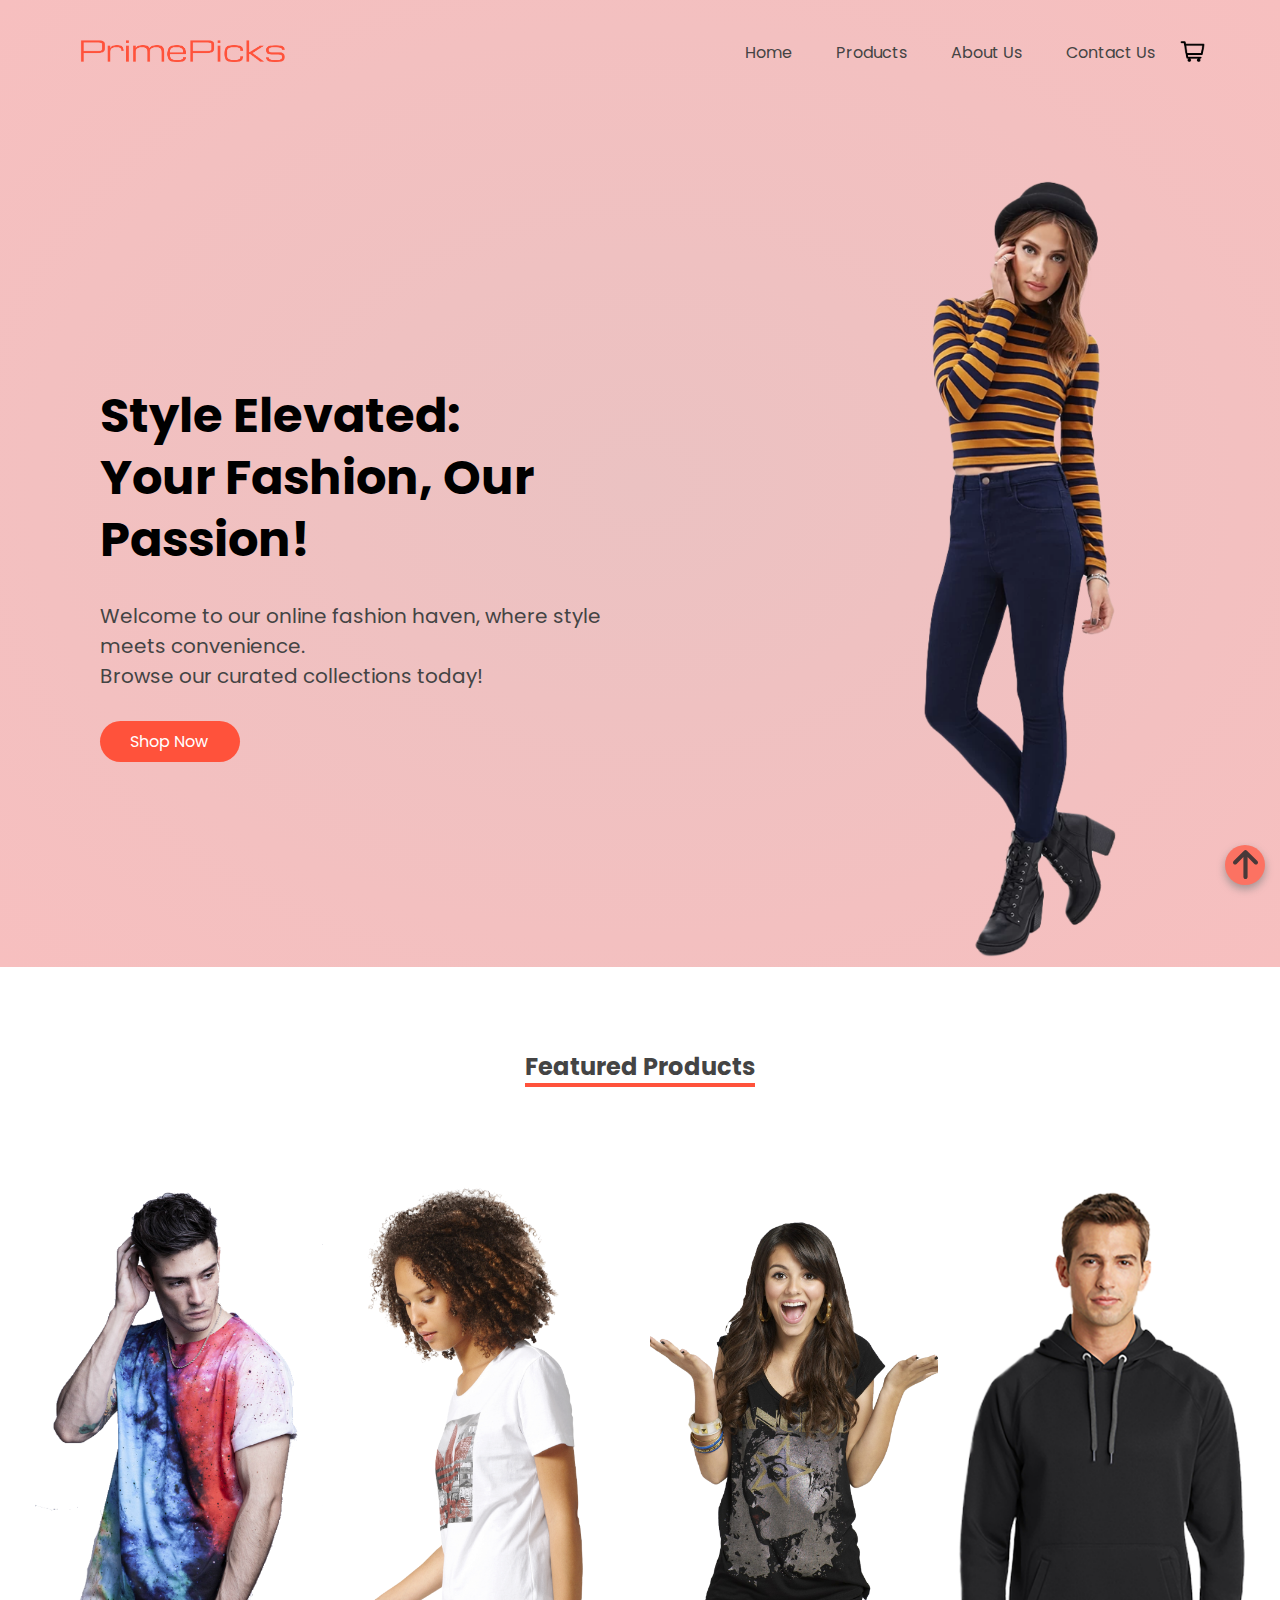
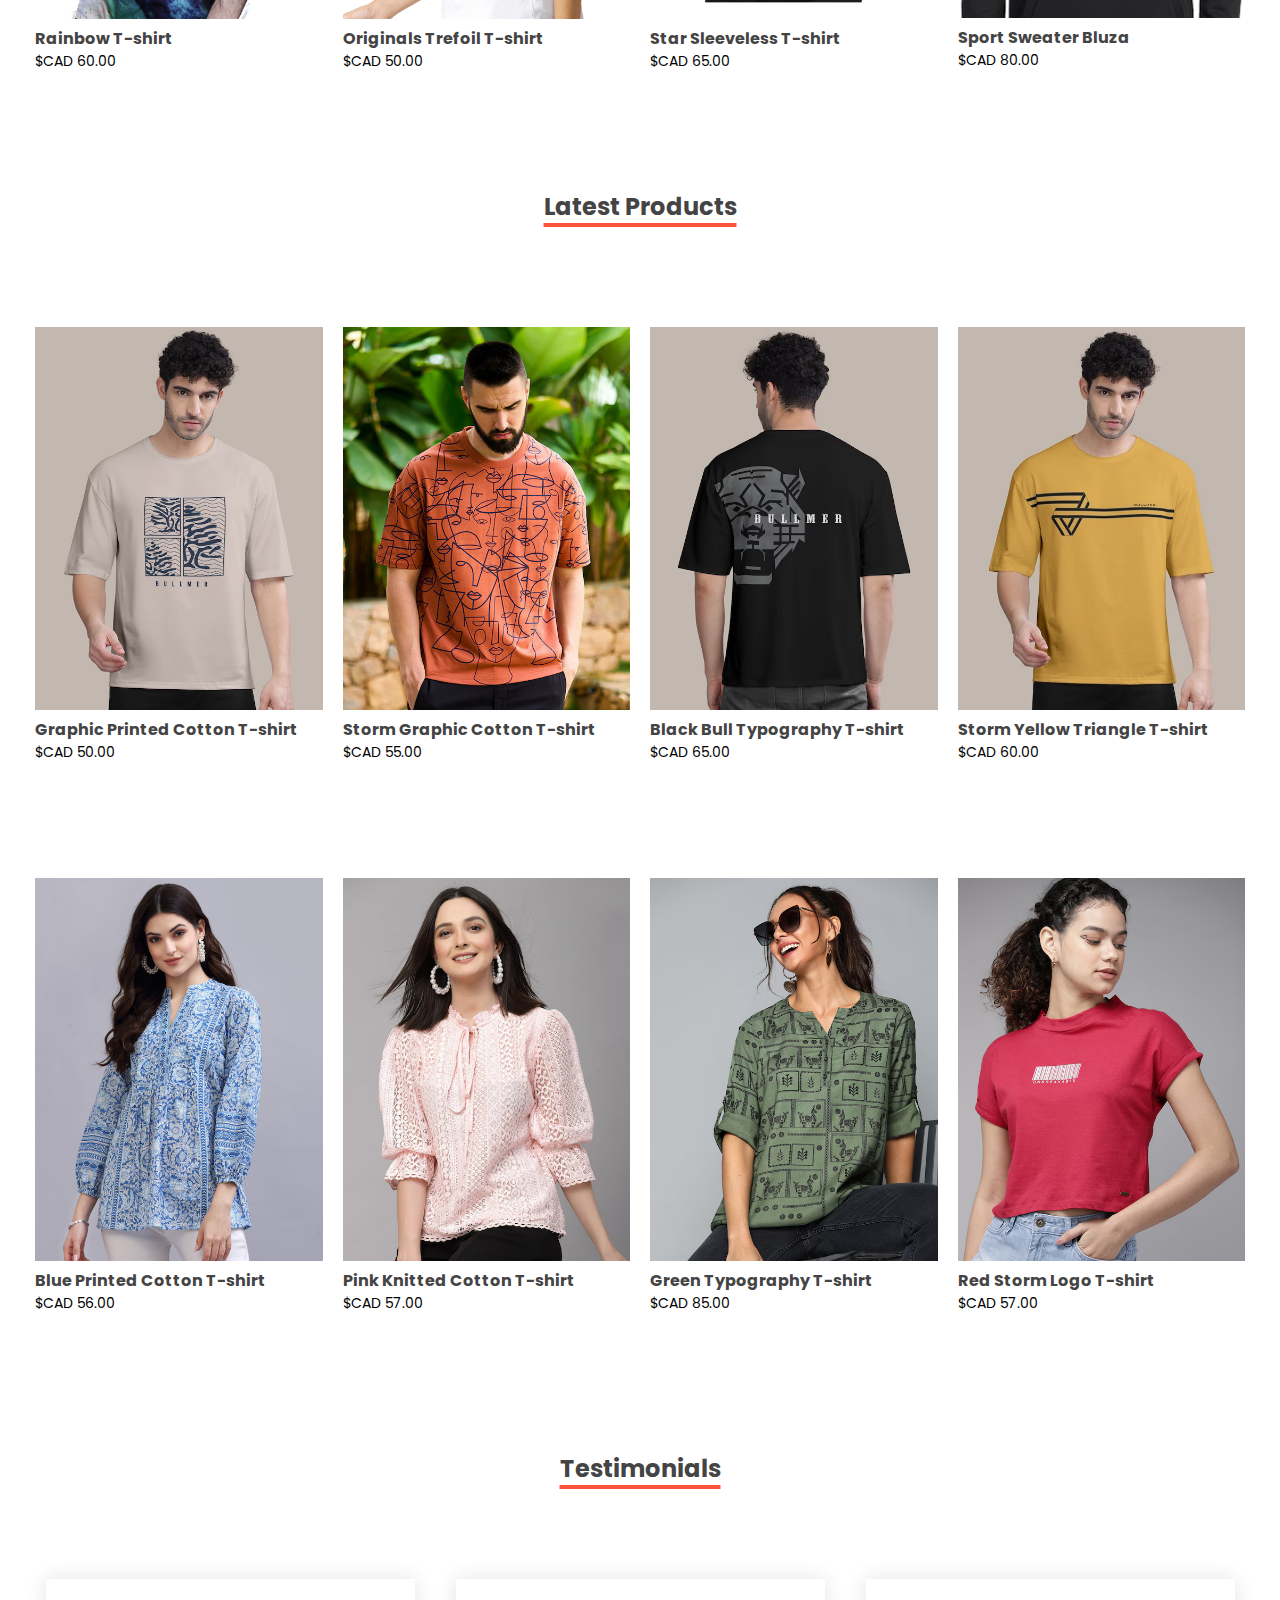
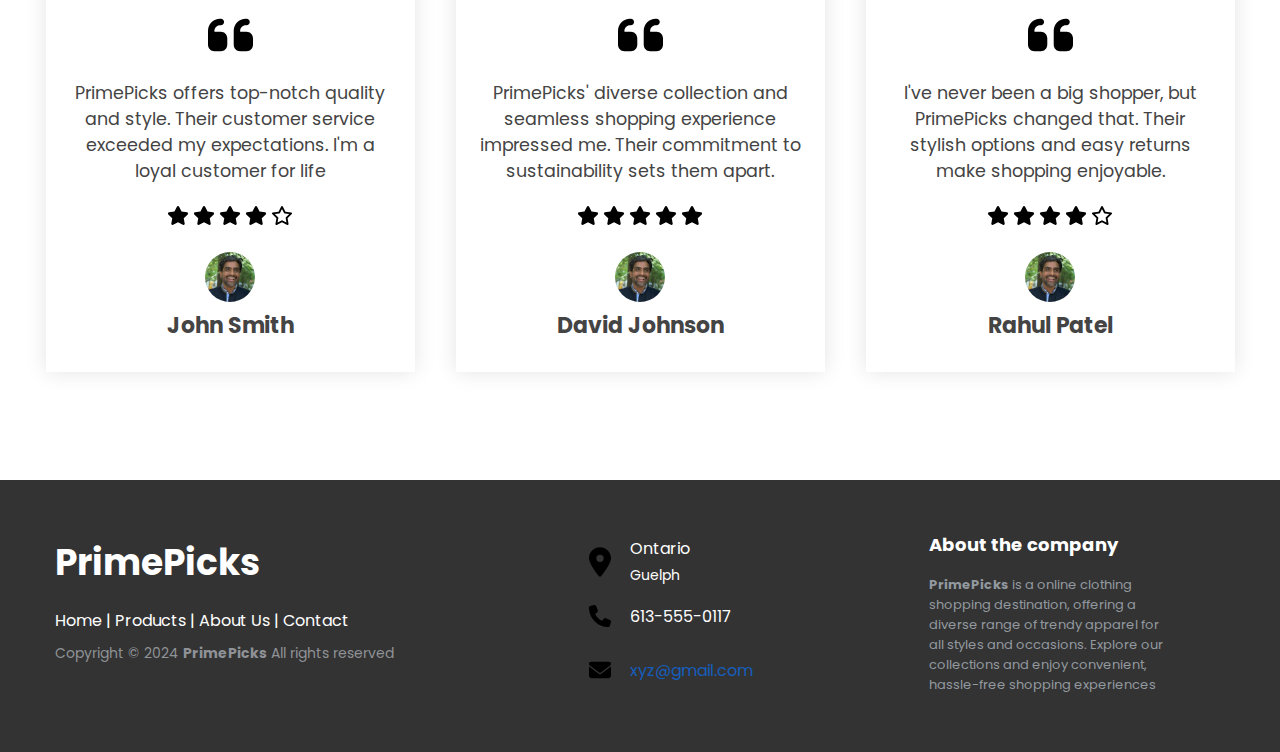
==== commit 6f99dce2: "fixed references to styles" ====
--- a/index.html
+++ b/index.html
@@ -5,7 +5,7 @@
     <title>PrimePicks</title>
     <meta name="viewport" content="width=device-width, initial-scale=1.0">
     <link rel="icon" href= "imgs/bag-shopping-solid.svg" type="image/x-icon">
-    <link rel="stylesheet" href="style.css">
+    <link rel="stylesheet" href="styles.css">
     <link href="https://fonts.googleapis.com/css2?family=Poppins:wght@300;400;500;600&display=swap" rel="stylesheet">
 </head>
 <body>
--- a/styles.css
+++ b/styles.css
@@ -0,0 +1,800 @@
+*{
+    margin: 0;
+    padding: 0;
+    box-sizing: border-box;
+    scroll-behavior: smooth;
+    text-decoration: none;
+}
+
+
+body {
+    font-family: "Poppins", sans-serif;
+}
+
+.scroll_top {
+    position: fixed;
+    right: 15px;
+    bottom: 15px;
+    width: 40px;
+    height: 40px;
+    border-radius: 50%;
+    z-index: 999;
+    background: #ff523b url("imgs/arrow-up-solid.svg") center no-repeat;
+    background-size: 25px;
+    box-shadow: 0 0.25rem 0.5rem 0 gray;
+    opacity: 0.7;
+  }
+  .scroll_top:hover {
+    opacity: 0.8;
+  }
+  .scroll_top:focus {
+    opacity: 0.9;
+  }
+  .scroll_top:active {
+    opacity: 1;
+  }
+
+
+
+
+
+
+/*NAV BAR*/
+
+
+.wrap a {
+    padding-top: 4px;
+    margin: 0px;
+}
+
+.burger {
+    width: 25px;
+    margin-left: 20px;
+    display: none;
+}
+
+#menu-toggle{
+    display: none;
+}
+
+.cart img {
+    width: 25px;
+    margin: 0px 5px;
+}
+
+.logo img {
+    width: 225px;
+}
+
+.nav_class {
+   
+    display: flex;
+    align-items: center;
+    padding: 20px;
+}
+
+.navbar {
+    flex: 1;
+    text-align: right;
+}
+
+.navbar ul {
+    display: inline-block;
+    list-style: none;
+}
+
+.navbar ul li {
+    display: inline-block;
+    margin: 20px;
+}
+
+.navbar ul li a {
+    text-decoration: none;
+    color: #444;
+}
+
+
+
+
+
+
+
+
+/*HOME PAGE*/
+
+.first {
+    background: radial-gradient(#ebc2c2,#f7bfbf);
+    display: flex;
+    flex-direction: column;
+}
+.first .front_wrap {
+    margin-top: 70px;
+}
+.wrap {
+    width: 100%;
+    align-self: center;
+    padding-left: 50px;
+    padding-right: 50px;
+}
+
+.front_wrap {
+    display: flex;
+    width: 100%;
+    padding-left: 100px;
+    padding-right: 100px;
+    max-width: 2000px;
+    align-self: center;
+    flex-wrap: wrap;
+    flex-direction: row;
+    flex-basis: 50%;
+    
+    justify-content: space-around;
+    
+}
+.front  {
+    display: flex;
+    flex-direction: column;
+    justify-content: center;
+    min-width: 250px;
+    text-align: left;
+    flex-basis: 50%;
+}
+
+.front img {
+    width: 540px;
+    align-self: center;
+    margin-left: 250px;
+}
+
+.front h1{
+    margin-top: 30px;
+    margin-bottom: 30px;
+    line-height: 62px;
+    font-size: 48px;
+}
+.front p {
+    margin-bottom: 5px;
+    color: #444;
+    font-size: 20px;
+}
+
+.front a {
+    max-width: 140px;
+    text-decoration: none;
+    color: white;
+    background: #ff523b;
+    padding: 8px 30px;
+    margin: 25px 0px;
+    border-radius: 30px;
+    display: inline-block;
+    transition: 0.3s ease;
+}
+
+.front a:hover{
+    transform: scale(1.1);
+}
+
+.products {
+    max-width: 1350px;
+    padding: 0px 25px;
+    margin: 70px auto;
+}
+
+.title, .testimon_wrap h2{
+    text-align: center;
+    margin: 0px auto 80px;
+    line-height: 60px;
+    text-decoration: underline;
+    text-decoration-thickness: 3.5px;
+    text-decoration-color: #ff523b;
+    text-underline-offset: 8px;
+    color: #444;
+}
+
+.line {
+    
+    justify-content: space-around;
+    flex-wrap: wrap;
+    display: flex;
+    align-items: center;
+    margin-bottom: 50px;
+}
+
+
+
+.item {
+    cursor: pointer;
+    transition: 0.6s;
+    flex-basis: 25%;
+    padding: 10px;
+    min-width: 200px;
+    margin-bottom: 45px;
+}
+
+.item:hover{
+    transform:translateY(-5%)
+}
+
+.item h4 {
+    color: #444;
+}
+
+.item p {
+    font-size: 14px;
+}
+
+.item img {
+    width: 100%;
+}
+.testimonial {
+    padding-top: 100px;
+}
+.testimon_wrap {
+    max-width: 1350px;
+    padding: 0px 25px;
+    margin: 70px auto;
+}
+
+.people {
+    box-shadow: 0px 0px 20px 0px rgba(0,0,0,0.11);
+    cursor: pointer;
+    text-align: center;
+    min-width: 200px;
+    flex-basis: 30%;
+    margin-bottom: 28px;
+    padding: 30px 20px;
+    transition: 0.45s
+}
+
+.people p {
+    margin: 12px 0px;
+    font-size: 17.5px;
+    color: #444;
+}
+
+.people h3 {
+    color: #444;
+    font-size: 22px;
+}
+
+.people:hover{
+    transform: translateY(-12px);
+}
+
+.personIMG {
+    height: 50px;
+    width: 50px;
+    margin-top: 20px;
+    border-radius: 50%;
+}
+
+.rating img {
+    margin-top: 10px;
+    width: 22px;
+}
+
+.quote {
+    margin-top: 0px;
+    width: 45px;
+}
+
+
+
+
+
+
+
+
+
+
+
+/*Product Page*/
+
+.line-second{
+    justify-content: space-between;
+    font-weight: bold;
+    font-size: 20px;
+    margin: 100px auto 50px;
+    text-align: center;
+    line-height: 60px;
+    text-decoration: underline;
+    text-decoration-thickness: 3.5px;
+    text-decoration-color: #ff523b;
+    text-underline-offset: 8px;
+    color: #444;
+}
+
+select{
+    border: 2px solid #ff523b;
+    padding: 5px;
+    background-color: #f0efef;
+}
+
+select:focus{
+    outline: none;
+}
+
+.pages-button{
+    margin: 0px auto 80px;
+
+}
+
+.pages-button span {
+    display: inline-block;
+    border: 2px solid #ff523b;
+    margin-left: 10px;
+    width: 41px;
+    height: 41px;
+    cursor: pointer;
+    text-align: center;
+    line-height: 41px;
+}
+
+.pages-button span img {
+    width: 15px;
+    height: 15px;
+}
+
+.pages-button span:hover {
+    background: #ff523b;
+    color: #ffffff;
+}
+
+
+
+
+
+/*About Us*/
+.heading{
+    font-weight: bold;
+    font-size: 20px;
+    margin-top: 35px;
+    margin-bottom: 8%;
+    text-align: center;
+    line-height: 60px;
+    text-decoration: underline;
+    text-decoration-thickness: 3.5px;
+    text-decoration-color: #ff523b;
+    text-underline-offset: 8px;
+    color: #444;
+}
+
+.about_container{
+    display: flex;
+    justify-content: center;
+    align-items: center;
+    width: 90%;
+    margin: 65px auto 100px auto;
+    max-width: 2000px;
+}
+
+.about_content{
+    flex:1;
+    width: 80%;
+    margin: 0px 25px;
+}
+.about_content h2 {
+    font-size: 38px;
+    margin-bottom: 20px;
+    color: #333;
+}
+
+.about_content a {
+    display: inline-block;
+    max-width: 150px;
+    text-decoration: none;
+    color: white;
+    background: #ff523b;
+    padding: 8px 30px;
+    border-radius: 30px;
+    cursor: pointer;
+    transition: 0.3s ease;
+}
+
+.about_content a:hover {
+    transform: scale(1.1);
+}
+
+.about_content p {
+    font-size: 24px;
+    line-height: 1.5;
+    margin-bottom: 40px;
+    color: #666;
+}
+
+.about_container_second {
+    margin-top: 10%;
+}
+.about_content_second p, .about_content_third p {
+    font-size: 20px;
+}
+
+.about-img{
+    flex: 1;
+    width: 600px;
+    margin: auto;
+    display: flex;
+    justify-content: center;
+}
+.about-img img {
+    width: 80%;
+    height: auto;
+    border-radius: 10px;
+}
+
+
+
+
+
+
+
+
+/*404 PAGE*/
+
+.errorPage {
+    display: flex;
+    justify-content: center;
+    margin: auto ;
+    flex-wrap: wrap;
+    text-align: center;
+    height:100vh;
+}
+.error-content {
+    text-align: center;
+    margin: auto auto 35vh auto;
+}
+
+.error-content h1{
+    color: #ff523b;
+   font-size: 12vw;
+   line-height: 1em;
+  
+}
+
+.error-content h4{
+    font-size: 2em;
+    margin-bottom: 20px;
+    margin-top: 10px;
+    text-transform: uppercase;
+    color: #333;
+ }
+
+ .error-content p{
+    font-size: 1.2em;
+    color: #0d0d0d;
+ }
+
+ .error-btn {
+    margin: 25px 0px;
+    display: inline-flex;
+
+ }
+.error-btn a {
+    max-width: 170px;
+    margin: 0 10px;
+    text-decoration: none;
+    color: white;
+    background: #ff523b;
+    padding: 8px 30px;
+    border-radius: 30px;
+    cursor: pointer;
+    transition: 0.3s ease;
+}
+
+
+
+/*FOOTER*/
+.foot {
+    padding: 55px;
+    background-color: #333;
+    width: 100%;
+    text-align: left;
+   
+    margin-top: 80px;
+}
+
+.foot .footLeft, .foot .footMid, .foot .footer-right {
+    display: inline-block;
+    vertical-align: top;
+}
+
+
+.footLeft {
+    width: 44%;
+}
+
+.foot h3 {
+    color: #fff;
+    font-size: 36px;
+    margin: 0;
+}
+
+
+.foot .footer-links {
+    color: #fff;
+    margin: 18px 0 10px 0px;
+}
+
+.foot .footer-links a {
+    display: inline-block;
+    color: #fff;
+}
+
+.foot .footer-company-name {
+    color: #8f9296;
+    font-size: 14px;
+    margin: 0;
+}
+
+/* Footer Center */
+
+.foot .footMid {
+    width: 30%;
+}
+
+.foot .footMid img {
+    height: 34px;
+    margin: 10px 15px;
+    vertical-align: middle;
+}
+
+.foot .footMid img {
+    width: 22px;
+}
+
+.foot .footMid p {
+    display: inline-block;
+    color: #ffffff;
+    vertical-align: middle;
+    margin: 0;
+}
+
+.foot .footMid p span {
+    display: block;
+    font-weight: normal;
+    font-size: 14px;
+    line-height: 2;
+}
+
+.foot .footMid p a {
+    color: #165ebb;
+    
+}
+
+
+.foot .footer-right {
+    width: 20%;
+}
+
+.foot .footer-company-about {
+    line-height: 20px;
+    color: #92999f;
+    font-size: 13px;
+    font-weight: normal;
+    margin: 0;
+}
+
+.foot .footer-company-about span {
+    display: block;
+    color: #ffffff;
+    font-size: 18px;
+    font-weight: bold;
+    margin-bottom: 20px;
+}
+
+.foot .footer-icons {
+    margin-top: 25px;
+}
+
+
+
+
+@media (max-width: 1300px){ 
+    /*About Us*/
+    .heading h1 {
+        font-size: 45px;
+        margin-top: 30px;
+    }
+    .about {
+        margin: 0px;
+    }
+   
+    .about_content {
+        width: 100%;
+        margin: 35px 0px;
+    }
+    .about_container h2 {
+        font-size: 25px;
+    }
+    .about_container p {
+        font-size: 18px;
+        margin-bottom: 20px;
+    }
+    .about_container a {
+        font-size: 16px;
+        padding: 8px 16px;
+    }
+    .about-img {
+        width: 100%;
+    }
+    .about-img img {
+        width: 100%;
+
+    }
+}
+
+
+
+
+@media (max-width: 950px) {
+    /*FOOTER*/
+    .front_wrap {
+        padding: 0px 50px;
+    }
+
+    .front img{
+        margin-left: 100px;
+    }
+
+    .item{
+        flex-basis: 50%;
+    }
+
+    .people {
+        flex-basis: 45%;
+        margin-top: 20px
+    }
+
+    .foot .footLeft, .foot .footMid, .foot .footer-right {
+        display: flex;
+        flex-direction: column;
+        width: 100%;
+        margin-bottom: 40px;
+        text-align: center;
+    }
+    .foot .footMid i {
+        margin-left: 0;
+    }
+    .foot {
+        padding-bottom: 10px;
+    }
+
+
+
+     /*ABOUT US*/
+    .heading h1 {
+        font-size: 45px;
+        margin-top: 30px;
+    }
+    .about {
+        margin: 0px;
+    }
+    .about_container{
+        width: 100%;
+        flex-direction: column;
+        margin: 100px 0px;
+        padding: 0px 40px;
+    }
+    .about_content {
+        width: 100%;
+        margin: 35px 0px;
+    }
+    .about_container h2 {
+        font-size: 25px;
+    }
+    .about_container p {
+        font-size: 18px;
+        margin-bottom: 20px;
+    }
+    .about_container a {
+        font-size: 16px;
+        padding: 8px 16px;
+    }
+    .about-img {
+        width: 100%;
+    }
+    .about-img img {
+        width: 100%;
+    }
+}
+
+
+
+
+@media (min-width: 900.5px) {
+    #menu-toggle:checked ~ .close ul {
+        transform: scaleY(1)
+    }
+}
+
+
+@media (max-width: 900px) {
+    /* NAV BAR*/
+    #menu-toggle:checked ~ .close ul {
+        transform: scaleY(0)
+    }
+    .wrap {
+        padding: 0px;
+    }
+    
+    .navbar ul {
+        text-align: center;
+        top: 80px;
+        right: 0;
+        transition: 0.5;
+        backdrop-filter: blur(20px);
+        background: rgba(0,0,0,0.6);
+        position: absolute;
+        width: 100%;
+        height: 17%;
+        transform-origin: top;
+    }
+
+
+    .navbar ul li {
+        display: block;
+        margin-right: 50px;
+        margin-top: 10px;
+        margin-bottom: 10px;
+    }
+
+    .navbar ul li a{
+        color: #fff;
+    }
+    .burger {
+        width: 25px;
+        height: 30px;
+        background: transparent;
+        border: none;
+        display: block;
+        cursor: pointer;
+    }
+
+
+    /*ERROR PAGE*/
+    .error-content h1 {
+        font-size: 120px;
+    }
+    .error-content h4 {
+        
+        font-size: 1.8em;
+    }
+
+    .error-content p {
+        font-size: 1em;
+    }
+}
+
+    
+
+
+    
+
+@media (max-width: 600px){
+    .navbar ul {
+        width: 100%;
+        height: 17%;
+    }
+    .line {
+        text-align: center;
+    }
+    .front_wrap {
+        
+        padding: 0px 50px;
+        
+    }
+    .front {
+        flex-basis: 100%;
+        padding: 0px;
+    }
+    .front img {
+        margin-left: 0px
+    }
+    .people,.item{
+        flex-basis: 100%;
+    }
+
+}
+
+
+
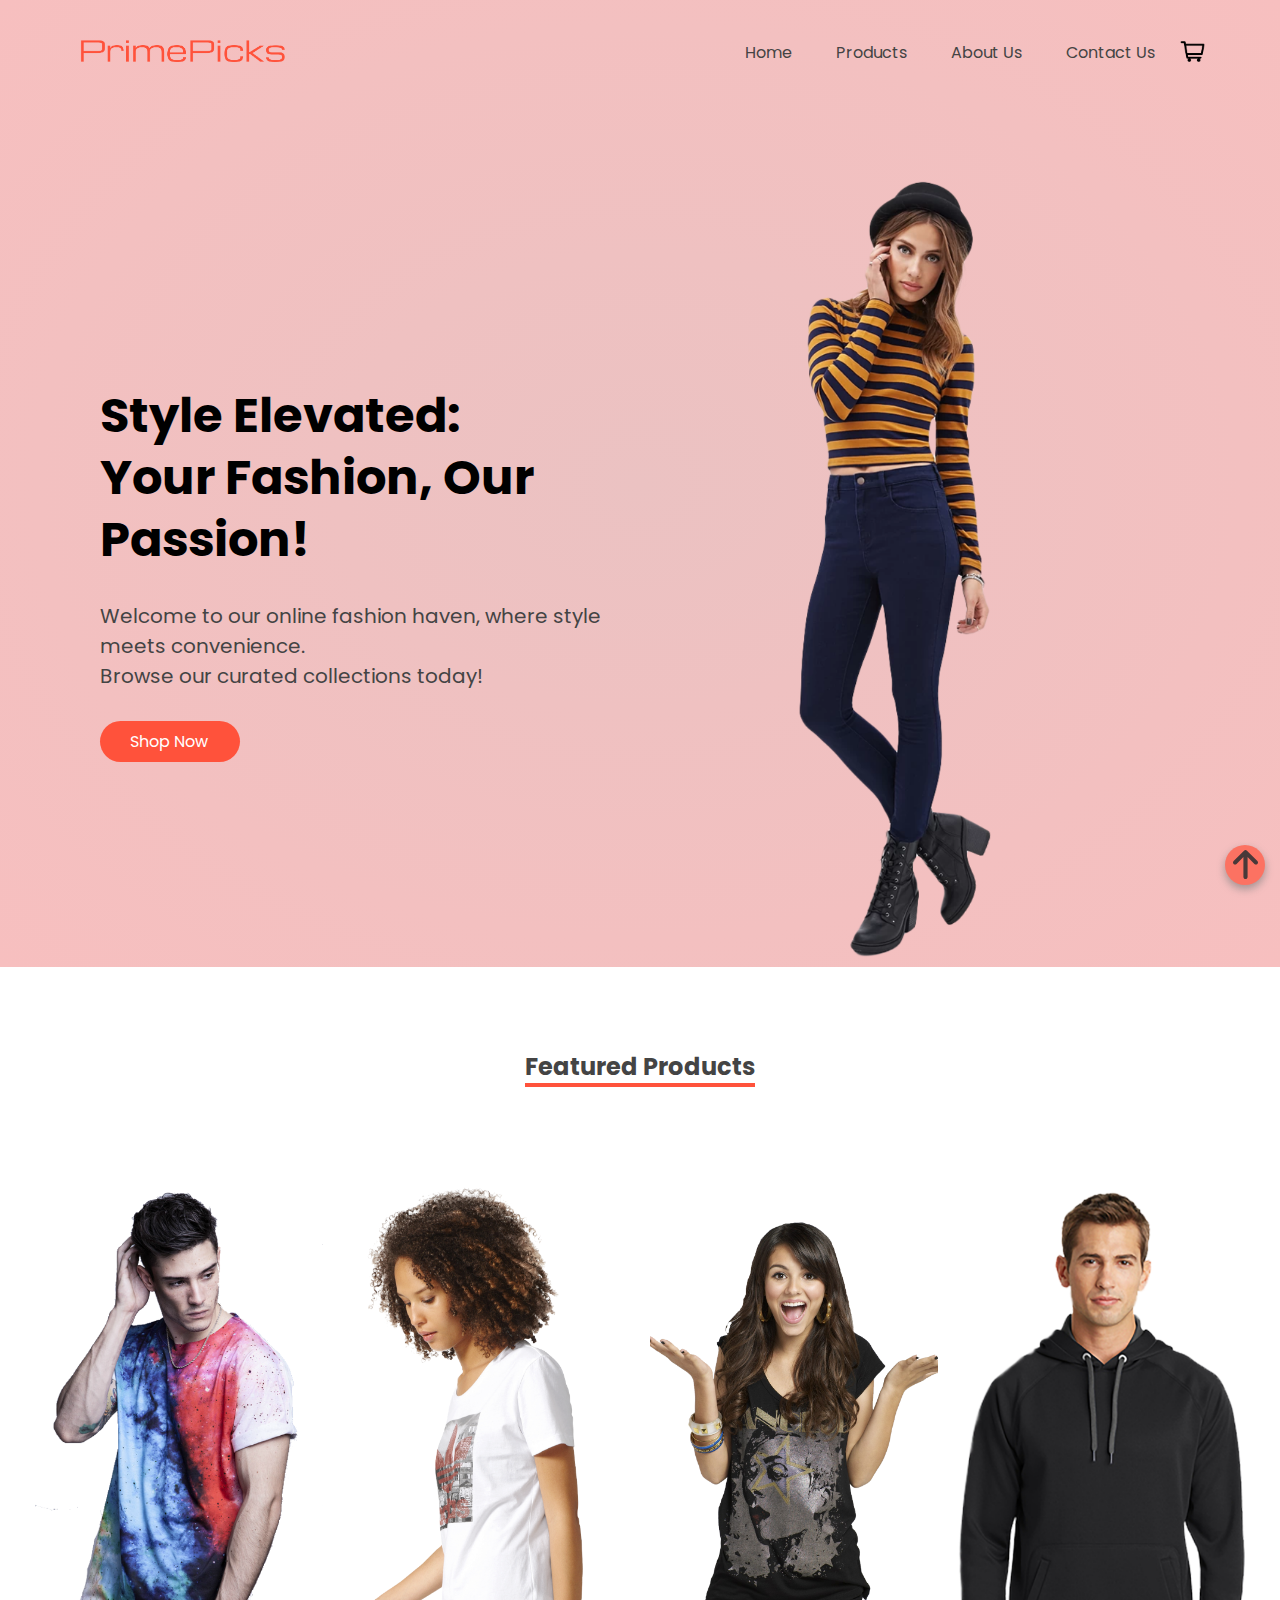
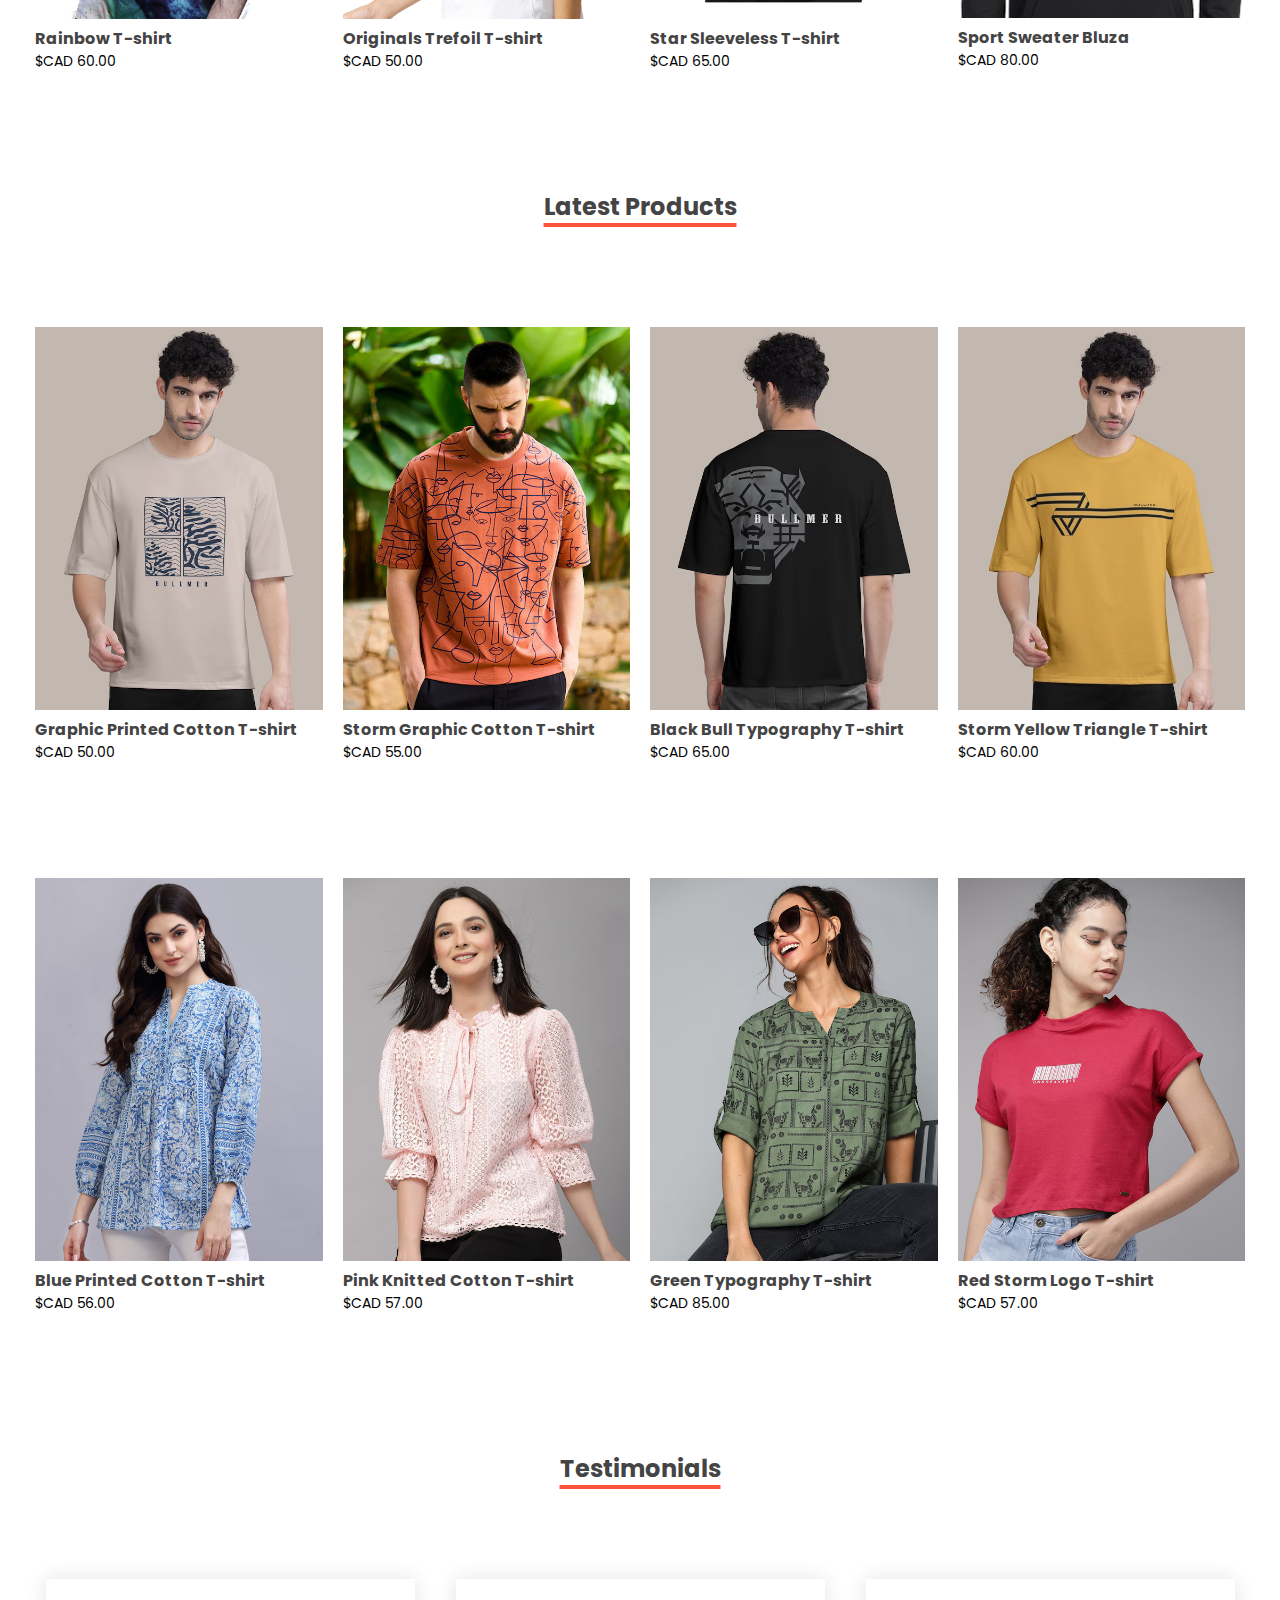
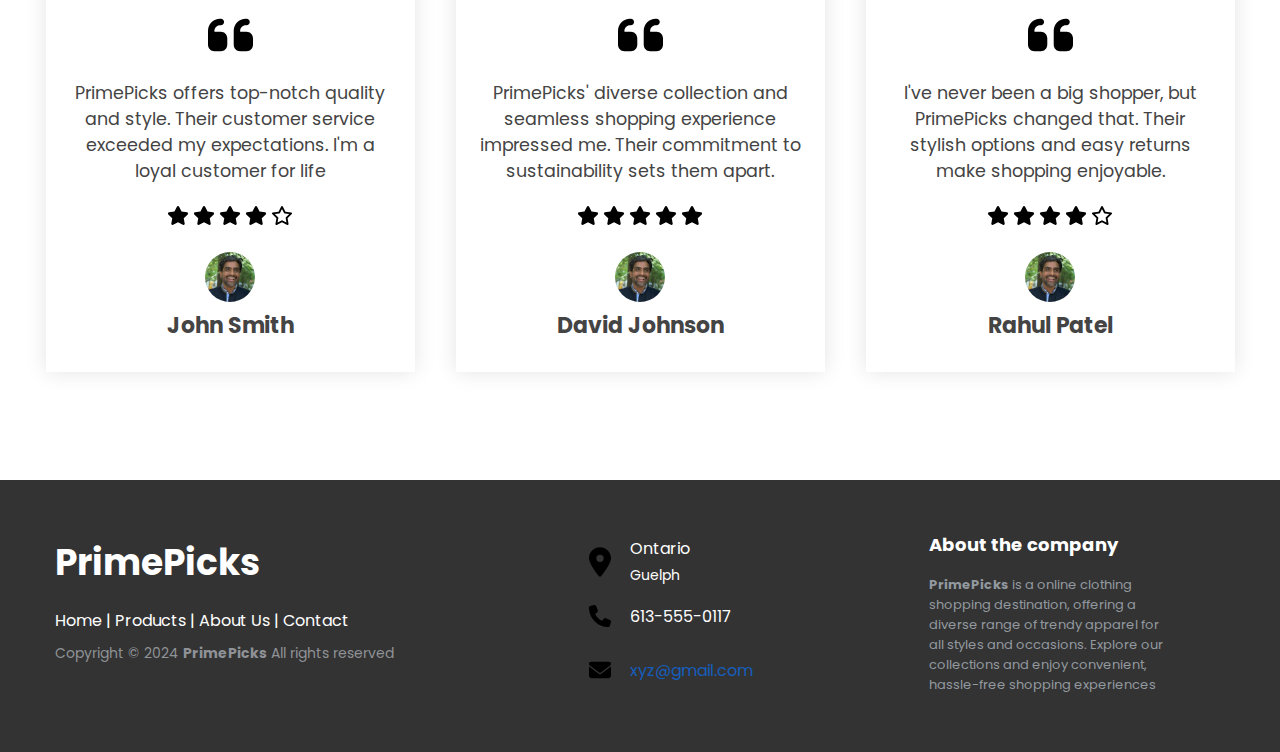
==== commit 32d3edce: "fixed white bar on smaller devices" ====
--- a/index.html
+++ b/index.html
@@ -11,7 +11,6 @@
 <body>
     <a href='#top' class="scroll_top" title="scroll to top"></a> 
     <section class="first" id="home">
-        
         <section class="wrap">
             <div class="nav_class">
                 <div class="logo">
--- a/styles.css
+++ b/styles.css
@@ -39,6 +39,7 @@
 
 
 
+
 /*NAV BAR*/
 
 
@@ -135,7 +136,6 @@
     display: flex;
     flex-direction: column;
     justify-content: center;
-    min-width: 250px;
     text-align: left;
     flex-basis: 50%;
 }
@@ -143,7 +143,6 @@
 .front img {
     width: 540px;
     align-self: center;
-    margin-left: 250px;
 }
 
 .front h1{
@@ -765,8 +764,6 @@
     }
 }
 
-    
-
 
     
 
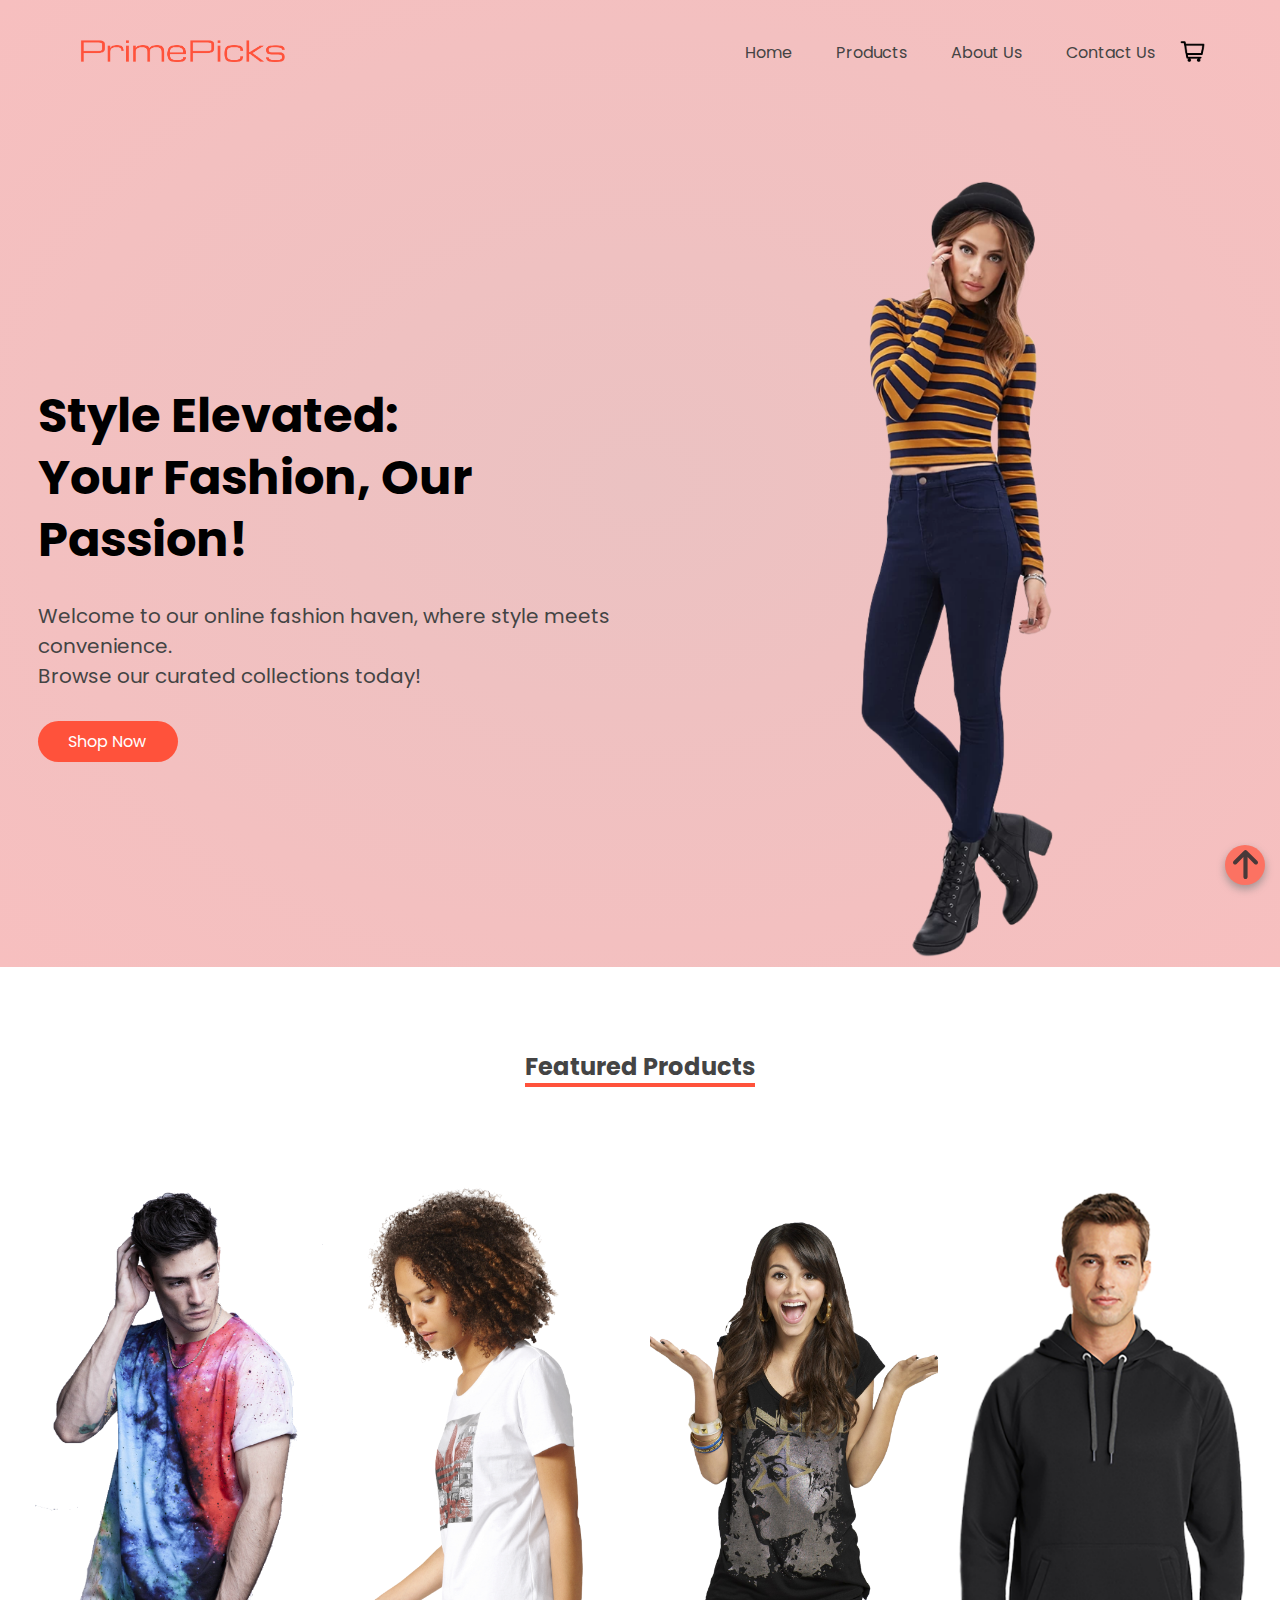
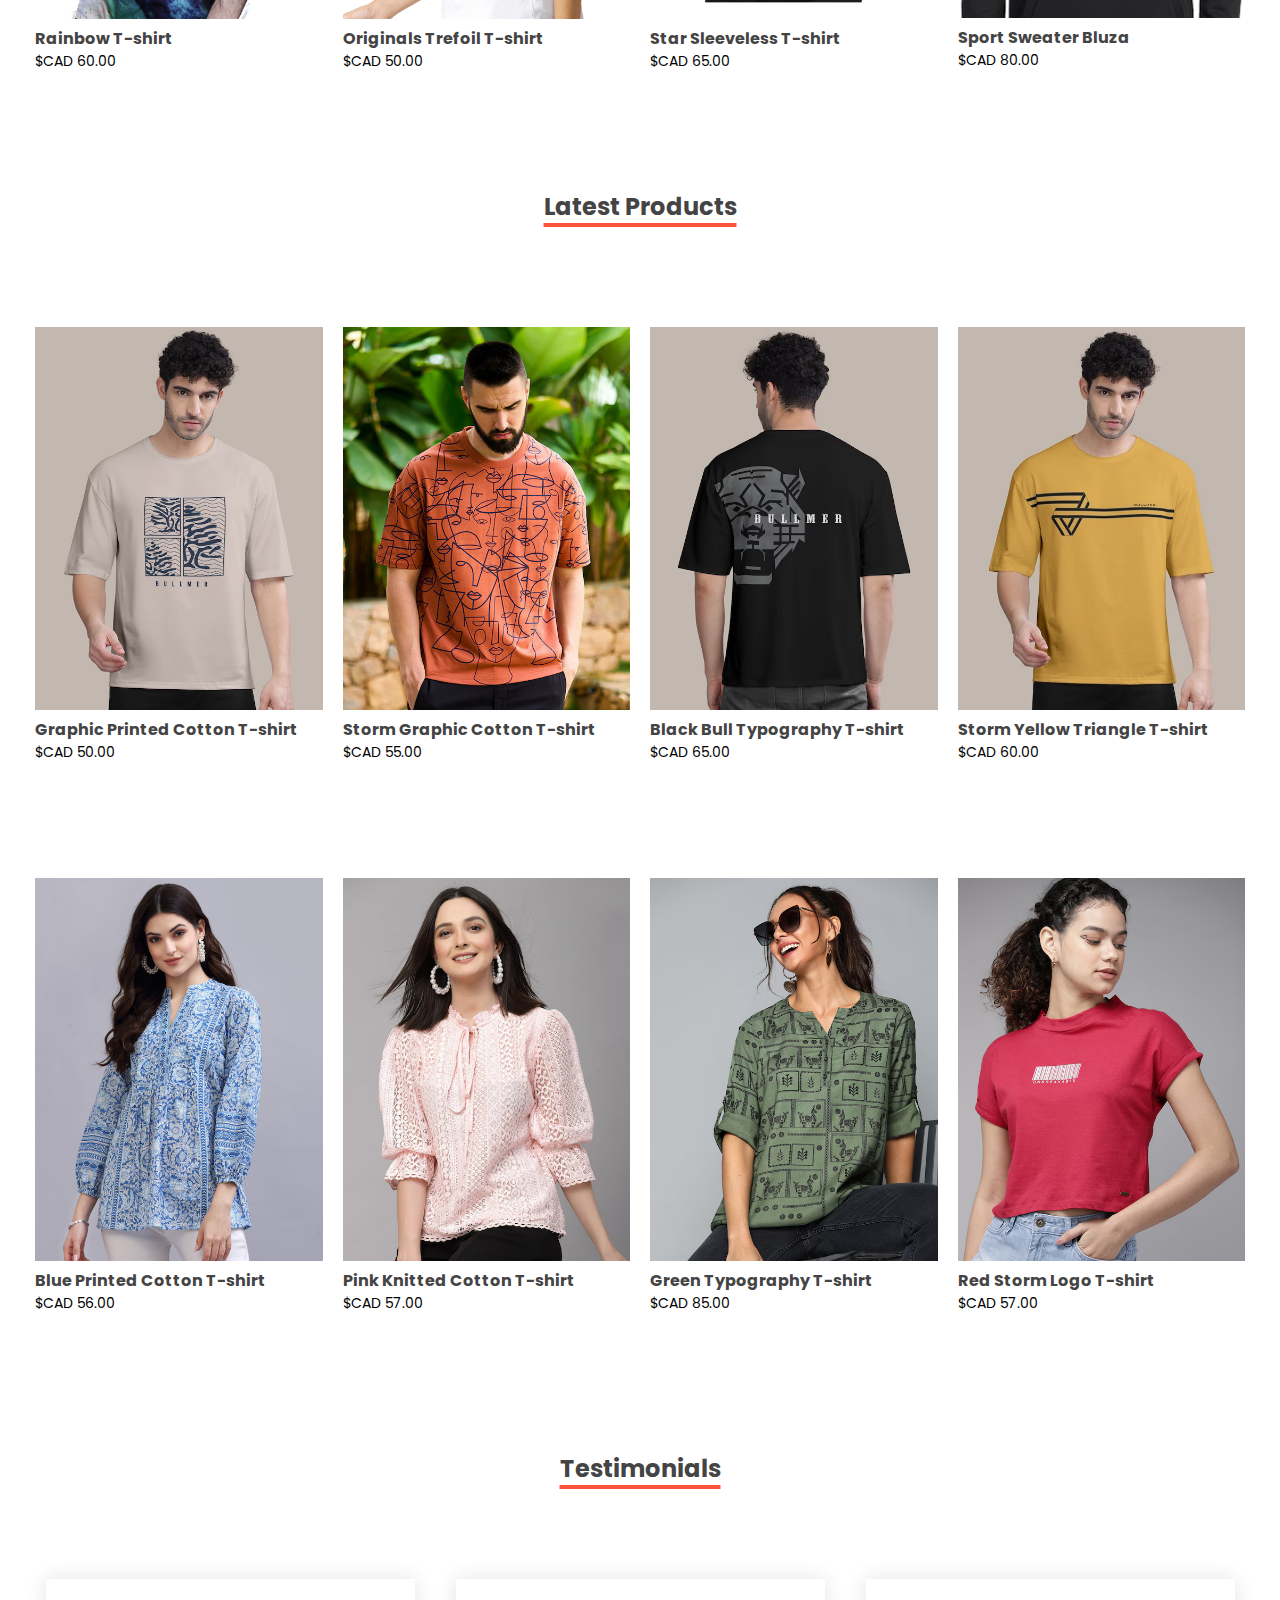
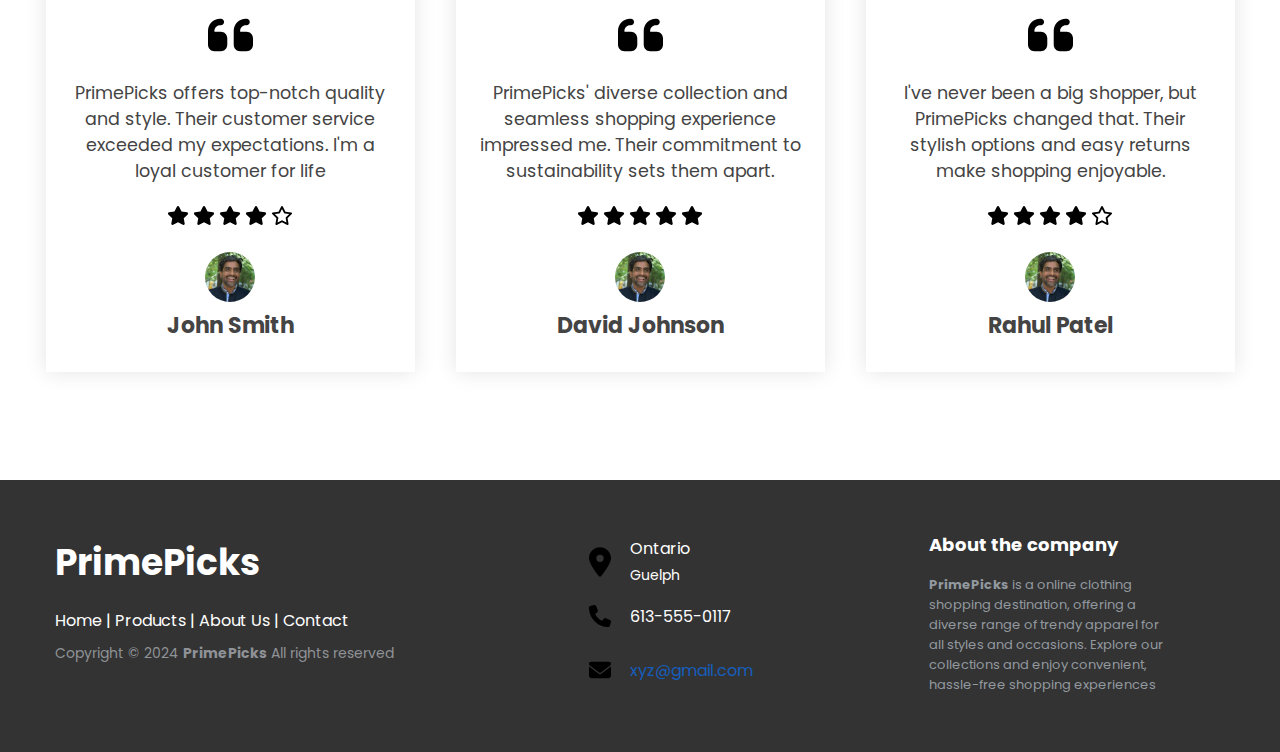
==== commit b9a061c3: "various fixes for smaller devices" ====
--- a/index.html
+++ b/index.html
@@ -16,7 +16,7 @@
                 <div class="logo">
                     <img src="imgs/logo.png" alt="PrimePicks LOGO">
                 </div>
-                <input type="checkbox" id="menu-toggle">
+                <input type="checkbox" id="menu-toggle" checked>
                 <nav class="navbar close">
                     <ul>
                         <li><a href = "index.html">Home</a></li>
--- a/styles.css
+++ b/styles.css
@@ -121,8 +121,8 @@
 .front_wrap {
     display: flex;
     width: 100%;
-    padding-left: 100px;
-    padding-right: 100px;
+    padding-left: 6%;
+    padding-right: 6%;
     max-width: 2000px;
     align-self: center;
     flex-wrap: wrap;
@@ -142,7 +142,7 @@
 
 .front img {
     width: 540px;
-    align-self: center;
+    margin-left: auto;
 }
 
 .front h1{
@@ -597,6 +597,11 @@
     .about {
         margin: 0px;
     }
+    .front_wrap {
+        padding-top: 0px;
+        padding-left: 3%;
+        padding-right: 3%;
+    }
    
     .about_content {
         width: 100%;
@@ -625,14 +630,23 @@
 
 
 
-@media (max-width: 950px) {
+@media (max-width: 1150px) {
     /*FOOTER*/
-    .front_wrap {
-        padding: 0px 50px;
-    }
-
-    .front img{
-        margin-left: 100px;
+
+    .front {
+        flex-basis: 100%;
+        padding: 0px;
+        text-align: center;
+    }
+    .front a {
+        align-self: center;
+    }
+    .front img {
+        height: auto;
+        width: 100%;
+        min-width: 200px;
+        max-width: 600px;
+        margin: auto;
     }
 
     .item{
@@ -671,7 +685,7 @@
     .about_container{
         width: 100%;
         flex-direction: column;
-        margin: 100px 0px;
+        margin: 5% 0px;
         padding: 0px 40px;
     }
     .about_content {
@@ -694,6 +708,18 @@
     }
     .about-img img {
         width: 100%;
+    }
+
+    /*Misc*/
+    .line-second {
+        margin: 5% auto;
+    }
+    .error-content {
+        padding-left: 3%;
+        padding-right: 3%;
+    }
+    .error-btn a {
+        font-size: 13px;
     }
 }
 
@@ -725,16 +751,13 @@
         background: rgba(0,0,0,0.6);
         position: absolute;
         width: 100%;
-        height: 17%;
         transform-origin: top;
     }
 
 
     .navbar ul li {
         display: block;
-        margin-right: 50px;
-        margin-top: 10px;
-        margin-bottom: 10px;
+        margin: 10px auto;
     }
 
     .navbar ul li a{
@@ -770,28 +793,27 @@
 @media (max-width: 600px){
     .navbar ul {
         width: 100%;
-        height: 17%;
+        
     }
     .line {
         text-align: center;
-    }
-    .front_wrap {
-        
-        padding: 0px 50px;
-        
     }
     .front {
         flex-basis: 100%;
         padding: 0px;
     }
-    .front img {
-        margin-left: 0px
-    }
+   
     .people,.item{
         flex-basis: 100%;
     }
 
-}
-
-
-
+    .front img {
+        height: auto;
+        width: 100%;
+        min-width: 200px;
+    }
+
+}
+
+
+
